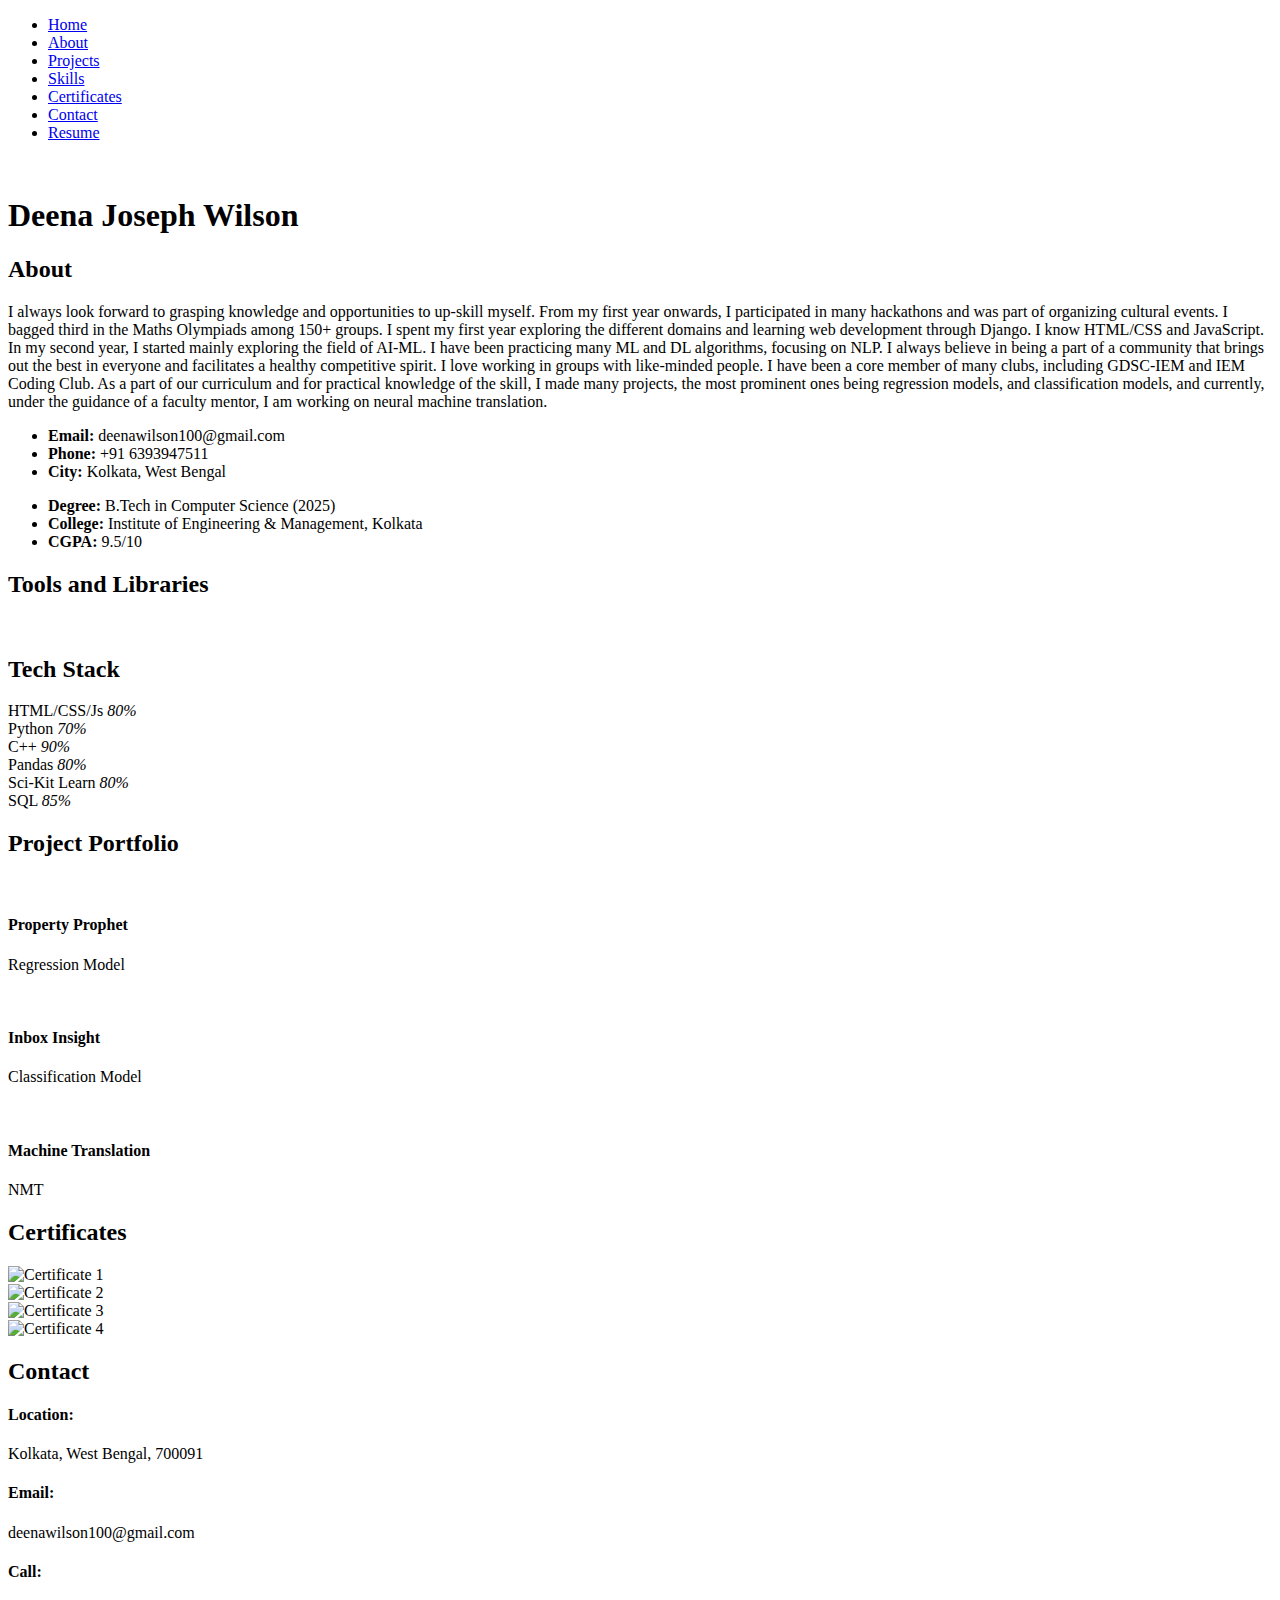
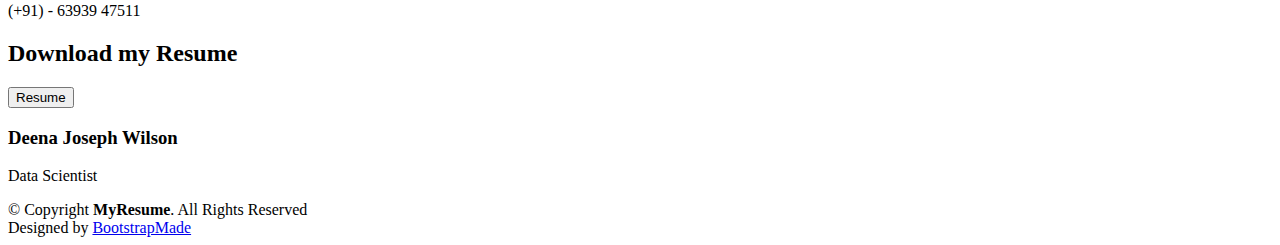
==== index.html @ 461b6b52 "html files added" ====
<!DOCTYPE html>
<html lang="en">

<head>
  <meta charset="utf-8">
  <meta content="width=device-width, initial-scale=1.0" name="viewport">

  <title>DeenaWilson_Portfolio</title>
  <meta content="" name="description">
  <meta content="" name="keywords">

  <!-- Favicons -->
  <link href="assets/img/portfolio/profile_img.png" rel="icon">

  <!-- Google Fonts -->
  <link href="https://fonts.googleapis.com/css?family=Open+Sans:300,300i,400,400i,600,600i,700,700i|Raleway:300,300i,400,400i,500,500i,600,600i,700,700i|Poppins:300,300i,400,400i,500,500i,600,600i,700,700i" rel="stylesheet">

  <!-- Vendor CSS Files -->
  <link href="assets/vendor/aos/aos.css" rel="stylesheet">
  <link href="assets/vendor/bootstrap/css/bootstrap.min.css" rel="stylesheet">
  <link href="assets/vendor/bootstrap-icons/bootstrap-icons.css" rel="stylesheet">
  <link href="assets/vendor/boxicons/css/boxicons.min.css" rel="stylesheet">
  <link href="assets/vendor/glightbox/css/glightbox.min.css" rel="stylesheet">
  <link href="assets/vendor/swiper/swiper-bundle.min.css" rel="stylesheet">

  <!-- Template Main CSS File -->
  <link href="assets/css/style.css" rel="stylesheet">

  <!-- =======================================================
  * Template Name: MyResume
  * Template URL: https://bootstrapmade.com/free-html-bootstrap-template-my-resume/
  * Updated: Mar 17 2024 with Bootstrap v5.3.3
  * Author: BootstrapMade.com
  * License: https://bootstrapmade.com/license/
  ======================================================== -->
</head>

<body>

  <!-- ======= Mobile nav toggle button ======= -->
  <!-- <button type="button" class="mobile-nav-toggle d-xl-none"><i class="bi bi-list mobile-nav-toggle"></i></button> -->
  <i class="bi bi-list mobile-nav-toggle d-lg-none"></i>
  <!-- ======= Header ======= -->
  <header id="header" class="d-flex flex-column justify-content-center">

    <nav id="navbar" class="navbar nav-menu">
      <ul>
        <li><a href="#hero" class="nav-link scrollto active"><i class="bx bx-home"></i> <span>Home</span></a></li>
        <li><a href="#about" class="nav-link scrollto"><i class="bx bx-user"></i> <span>About</span></a></li>
        <li><a href="#portfolio" class="nav-link scrollto"><i class="bx bx-folder"></i> <span>Projects</span></a></li>
        <li><a href="#facts" class="nav-link scrollto"><i class="bx bx-book-content"></i> <span>Skills</span></a></li>
        <li><a href="#certificates" class="nav-link scrollto"><i class="bx bx-award"></i> <span>Certificates</span></a></li>
        <li><a href="#contact" class="nav-link scrollto"><i class="bx bx-envelope"></i> <span>Contact</span></a></li>
        <li><a href="#resume" class="nav-link scrollto"><i class="bx bx-file-blank"></i> <span>Resume</span></a></li>
      </ul>
    </nav><!-- .nav-menu -->

  </header><!-- End Header -->

  <!-- ======= Hero Section ======= -->
  <section id="hero">
    <div  data-aos="zoom-in" data-aos-delay="100" class="hero-container" >
        <div class="profile">
          <img src="assets/img/portfolio/profile_img.png" alt="">
        </div>
            <!-- <h1 class="text">Deena Joseph Wilson</h1>
            <p class="text"><span class="typed" data-typed-items="Developer, AI/ML Engineer, NLP"></span></p>

            <div class="social-links">
             <a href="#" class="twitter"><i class="bx bxl-twitter"></i></a>
            <a href="#" class="facebook"><i class="bx bxl-facebook"></i></a>
            <a href="#" class="instagram"><i class="bx bxl-instagram"></i></a>
            <a href="#" class="email"><i class="bi bi-envelope"></i></a>
            <a href="#" class="linkedin"><i class="bx bxl-linkedin"></i></a>
            </div> -->
        <div class="text-container">
          <h1 class="text">Deena Joseph Wilson</h1>
            <p class="text"><span class="typed" data-typed-items="Developer, AI/ML Engineer, NLP"></span></p>

            <div class="social-links">
            <!-- <a href="#" class="twitter"><i class="bx bxl-twitter"></i></a>
            <a href="#" class="facebook"><i class="bx bxl-facebook"></i></a>
            <a href="#" class="instagram"><i class="bx bxl-instagram"></i></a> -->
            <a href="#" class="email"><i class="bi bi-envelope"></i></a>
            <a href="https://www.linkedin.com/in/deenawilson/" class="linkedin"><i class="bx bxl-linkedin"></i></a>
            </div>
          <!-- <img src="assets/img/portfolio/profile_img.png" alt="">
        </div> -->
      </div>
    </div>
    
  </section><!-- End Hero -->

  <main id="main">

    <!-- ======= About Section ======= -->
    <section id="about" class="about">
      <div class="container" data-aos="fade-up">

        <div class="section-title">
          <h2>About</h2>
          <p>
            I always look forward to grasping knowledge and opportunities to up-skill myself. From my first year onwards, I participated in many hackathons and was part of organizing cultural events. I bagged third in the Maths Olympiads among 150+ groups. 
            I spent my first year exploring the different domains and learning web development through Django. 
            I know HTML/CSS and JavaScript. In my second year, I started mainly exploring the field of AI-ML. 
            I have been practicing many ML and DL algorithms, focusing on NLP. I always believe in being a part of a community that brings out the best in everyone and facilitates a healthy competitive spirit.
             I love working in groups with like-minded people. I have been a core member of many clubs, including GDSC-IEM and IEM Coding Club. 
             As a part of our curriculum and for practical knowledge of the skill, I made many projects, the most prominent ones being regression models, and classification models, and currently, under the guidance of a faculty mentor, I am working on neural machine translation.
            </p>
        </div>

        <div class="row">
              <div class="col-lg-6">
                <ul>
                  <li><i class="bi bi-chevron-right"></i> <strong>Email:</strong> <span>deenawilson100@gmail.com</span></li>
                  <li><i class="bi bi-chevron-right"></i> <strong>Phone:</strong> <span>+91 6393947511</span></li>
                  <li><i class="bi bi-chevron-right"></i> <strong>City:</strong> <span>Kolkata, West Bengal</span></li>
                </ul>
              </div>
              <div class="col-lg-6">
                <ul>
                  <li><i class="bi bi-chevron-right"></i> <strong>Degree:</strong> <span>B.Tech in Computer Science (2025)</span></li>
                  <li><i class="bi bi-chevron-right"></i> <strong>College:</strong> <span>Institute of Engineering & Management, Kolkata</span></li>
                  <li><i class="bi bi-chevron-right"></i> <strong>CGPA:</strong> <span>9.5/10</span></li>
                </ul>
              </div>
            </div>
        </div>
      <!-- <svg id="wave" style="transform:rotate(0deg); transition: 0.3s" viewBox="0 0 1440 410" version="1.1" xmlns="http://www.w3.org/2000/svg"><defs><linearGradient id="sw-gradient-0" x1="0" x2="0" y1="1" y2="0"><stop stop-color="rgba(246.815, 228.276, 255, 1)" offset="0%"></stop><stop stop-color="rgba(174.106, 43.062, 241.659, 1)" offset="100%"></stop></linearGradient></defs><path style="transform:translate(0, 0px); opacity:1" fill="url(#sw-gradient-0)" d="M0,82L48,68.3C96,55,192,27,288,41C384,55,480,109,576,164C672,219,768,273,864,307.5C960,342,1056,355,1152,307.5C1248,260,1344,150,1440,123C1536,96,1632,150,1728,170.8C1824,191,1920,178,2016,184.5C2112,191,2208,219,2304,191.3C2400,164,2496,82,2592,82C2688,82,2784,164,2880,164C2976,164,3072,82,3168,102.5C3264,123,3360,246,3456,246C3552,246,3648,123,3744,82C3840,41,3936,82,4032,102.5C4128,123,4224,123,4320,143.5C4416,164,4512,205,4608,218.7C4704,232,4800,219,4896,232.3C4992,246,5088,287,5184,300.7C5280,314,5376,301,5472,252.8C5568,205,5664,123,5760,136.7C5856,150,5952,260,6048,287C6144,314,6240,260,6336,252.8C6432,246,6528,287,6624,293.8C6720,301,6816,273,6864,259.7L6912,246L6912,410L6864,410C6816,410,6720,410,6624,410C6528,410,6432,410,6336,410C6240,410,6144,410,6048,410C5952,410,5856,410,5760,410C5664,410,5568,410,5472,410C5376,410,5280,410,5184,410C5088,410,4992,410,4896,410C4800,410,4704,410,4608,410C4512,410,4416,410,4320,410C4224,410,4128,410,4032,410C3936,410,3840,410,3744,410C3648,410,3552,410,3456,410C3360,410,3264,410,3168,410C3072,410,2976,410,2880,410C2784,410,2688,410,2592,410C2496,410,2400,410,2304,410C2208,410,2112,410,2016,410C1920,410,1824,410,1728,410C1632,410,1536,410,1440,410C1344,410,1248,410,1152,410C1056,410,960,410,864,410C768,410,672,410,576,410C480,410,384,410,288,410C192,410,96,410,48,410L0,410Z"></path></svg>    </section>End About Section -->


    <!-- ======= Facts Section ======= -->
    <section id="facts" class="facts">
      <div class="container" data-aos="fade-up">

        <div class="section-title">
          <h2>Tools and Libraries</h2>
          <img src="assets/img/portfolio/tools.png" class="img-fluid" alt="">

        </div>

        </div>

      </div>
    </section><!-- End Facts Section -->

    <!-- ======= Skills Section ======= -->
    <section id="skills" class="skills section-bg">
      <div class="container" data-aos="fade-up">

        <div class="section-title">
          <h2>  Tech Stack </h2>
          <!-- <p>Magnam dolores commodi suscipit. Necessitatibus eius consequatur ex aliquid fuga eum quidem. Sit sint consectetur velit. Quisquam quos quisquam cupiditate. Et nemo qui impedit suscipit alias ea. Quia fugiat sit in iste officiis commodi quidem hic quas.</p> -->
        </div>

        <div class="row skills-content">

          <div class="col-lg-6">

            <div class="progress">
              <span class="skill">HTML/CSS/Js <i class="val">80%</i></span>
              <div class="progress-bar-wrap">
                <div class="progress-bar" role="progressbar" aria-valuenow="80" aria-valuemin="0" aria-valuemax="100"></div>
              </div>
            </div>

            <div class="progress">
              <span class="skill">Python <i class="val">70%</i></span>
              <div class="progress-bar-wrap">
                <div class="progress-bar" role="progressbar" aria-valuenow="70" aria-valuemin="0" aria-valuemax="100"></div>
              </div>
            </div>

            <div class="progress">
              <span class="skill">C++ <i class="val">90%</i></span>
              <div class="progress-bar-wrap">
                <div class="progress-bar" role="progressbar" aria-valuenow="90" aria-valuemin="0" aria-valuemax="100"></div>
              </div>
            </div>

          </div>

          <div class="col-lg-6">

            <div class="progress">
              <span class="skill">Pandas <i class="val">80%</i></span>
              <div class="progress-bar-wrap">
                <div class="progress-bar" role="progressbar" aria-valuenow="80" aria-valuemin="0" aria-valuemax="100"></div>
              </div>
            </div>

            <div class="progress">
              <span class="skill">Sci-Kit Learn <i class="val">80%</i></span>
              <div class="progress-bar-wrap">
                <div class="progress-bar" role="progressbar" aria-valuenow="80" aria-valuemin="0" aria-valuemax="100"></div>
              </div>
            </div>

            <div class="progress">
              <span class="skill">SQL <i class="val">85%</i></span>
              <div class="progress-bar-wrap">
                <div class="progress-bar" role="progressbar" aria-valuenow="85" aria-valuemin="0" aria-valuemax="100"></div>
              </div>
            </div>

          </div>

        </div>

      </div>
    </section><!-- End Skills Section -->

    <!-- ======= Resume Section ======= 
    <section id="resume" class="resume">
      <div class="container" data-aos="fade-up">

        <div class="section-title">
          <h2>Resume</h2>
          <p>Magnam dolores commodi suscipit. Necessitatibus eius consequatur ex aliquid fuga eum quidem. Sit sint consectetur velit. Quisquam quos quisquam cupiditate. Et nemo qui impedit suscipit alias ea. Quia fugiat sit in iste officiis commodi quidem hic quas.</p>
        </div>

        <div class="row">
          <div class="col-lg-6">
            <h3 class="resume-title">Sumary</h3>
            <div class="resume-item pb-0">
              <h4>Brandon Johnson</h4>
              <p><em>Innovative and deadline-driven Graphic Designer with 3+ years of experience designing and developing user-centered digital/print marketing material from initial concept to final, polished deliverable.</em></p>
              <ul>
                <li>Portland par 127,Orlando, FL</li>
                <li>(123) 456-7891</li>
                <li>alice.barkley@example.com</li>
              </ul>
            </div>

            <h3 class="resume-title">Education</h3>
            <div class="resume-item">
              <h4>Master of Fine Arts &amp; Graphic Design</h4>
              <h5>2015 - 2016</h5>
              <p><em>Rochester Institute of Technology, Rochester, NY</em></p>
              <p>Qui deserunt veniam. Et sed aliquam labore tempore sed quisquam iusto autem sit. Ea vero voluptatum qui ut dignissimos deleniti nerada porti sand markend</p>
            </div>
            <div class="resume-item">
              <h4>Bachelor of Fine Arts &amp; Graphic Design</h4>
              <h5>2010 - 2014</h5>
              <p><em>Rochester Institute of Technology, Rochester, NY</em></p>
              <p>Quia nobis sequi est occaecati aut. Repudiandae et iusto quae reiciendis et quis Eius vel ratione eius unde vitae rerum voluptates asperiores voluptatem Earum molestiae consequatur neque etlon sader mart dila</p>
            </div>
          </div>
          <div class="col-lg-6">
            <h3 class="resume-title">Professional Experience</h3>
            <div class="resume-item">
              <h4>Senior graphic design specialist</h4>
              <h5>2019 - Present</h5>
              <p><em>Experion, New York, NY </em></p>
              <ul>
                <li>Lead in the design, development, and implementation of the graphic, layout, and production communication materials</li>
                <li>Delegate tasks to the 7 members of the design team and provide counsel on all aspects of the project. </li>
                <li>Supervise the assessment of all graphic materials in order to ensure quality and accuracy of the design</li>
                <li>Oversee the efficient use of production project budgets ranging from $2,000 - $25,000</li>
              </ul>
            </div>
            <div class="resume-item">
              <h4>Graphic design specialist</h4>
              <h5>2017 - 2018</h5>
              <p><em>Stepping Stone Advertising, New York, NY</em></p>
              <ul>
                <li>Developed numerous marketing programs (logos, brochures,infographics, presentations, and advertisements).</li>
                <li>Managed up to 5 projects or tasks at a given time while under pressure</li>
                <li>Recommended and consulted with clients on the most appropriate graphic design</li>
                <li>Created 4+ design presentations and proposals a month for clients and account managers</li>
              </ul>
            </div>
          </div>
        </div>

      </div>
    </section>End Resume Section -->

    <!-- ======= Portfolio Section ======= -->
    <section id="portfolio" class="portfolio section-bg">
      <div class="container" data-aos="fade-up">

        <div class="section-title">
          <h2> Project Portfolio</h2>
          <!-- <p>Magnam dolores commodi suscipit. Necessitatibus eius consequatur ex aliquid fuga eum quidem. Sit sint consectetur velit. Quisquam quos quisquam cupiditate. Et nemo qui impedit suscipit alias ea. Quia fugiat sit in iste officiis commodi quidem hic quas.</p> -->
        </div>

        <!-- <div class="row">
          <div class="col-lg-12 d-flex justify-content-center" data-aos="fade-up" data-aos-delay="100">
            <ul id="portfolio-flters">
              <li data-filter="*" class="filter-active">All</li>
              <li data-filter=".filter-app">App</li>
              <li data-filter=".filter-card">Card</li>
              <li data-filter=".filter-web">Web</li>
            </ul>
          </div>
        </div> -->

        <div class="row portfolio-container" data-aos="fade-up" data-aos-delay="200">

          <div class="col-lg-4 col-md-6 portfolio-item filter-app">
            <div class="portfolio-wrap">
              <img src="assets/img/portfolio/property.png" class="img-fluid" alt="">
              <div class="portfolio-info">
                <h4>Property Prophet</h4>
                <p>Regression Model</p>
                <div class="portfolio-links">
                  <a href="portfolio-details.html" class="portfolio-details-lightbox" data-glightbox="type: external" title="Portfolio Details"><i class="bx bx-link"></i></a>
                </div>
              </div>
            </div>
          </div>
        
          <div class="col-lg-4 col-md-6 portfolio-item filter-web">
            <div class="portfolio-wrap">
              <img src="assets/img/portfolio/spam1.png" class="img-fluid" alt="">
              <div class="portfolio-info">
                <h4>Inbox Insight</h4>
                <p>Classification Model</p>
                <div class="portfolio-links">
                  <a href="portfolio-details.html" class="portfolio-details-lightbox" data-glightbox="type: external" title="Portfolio Details"><i class="bx bx-link"></i></a>
                </div>
              </div>
            </div>
          </div>
        
          <div class="col-lg-4 col-md-6 portfolio-item filter-app">
            <div class="portfolio-wrap">
              <img src="assets/img/portfolio/mt1.png" class="img-fluid" alt="">
              <div class="portfolio-info">
                <h4>Machine Translation</h4>
                <p>NMT</p>
                <div class="portfolio-links">
                  <a href="portfolio-details.html" class="portfolio-details-lightbox" data-glightbox="type: external" title="Portfolio Details"><i class="bx bx-link"></i></a>
                </div>
              </div>
            </div>
          </div>
        
        </div>
      </div>
    </section><!-- End Portfolio Section -->

    <!-- ======= Certificate Section ======= -->
    <section id="certificates" class="certificates">
      <div class="container" data-aos="fade-up">
    
        <div class="section-title">
          <h2>Certificates</h2>
        </div>
    
        <div class="row">
          <div class="col-lg-6 col-md-6 mb-4" data-aos="zoom-in" data-aos-delay="100">
            <img src="assets/img/certificates/IBM_DS.png" class="img-fluid" alt="Certificate 1">
          </div>
          <div class="col-lg-6 col-md-6 mb-4" data-aos="zoom-in" data-aos-delay="200">
            <img src="assets/img/certificates/LL_DS.png" class="img-fluid" alt="Certificate 2">
          </div>
          <div class="col-lg-6 col-md-6 mb-4" data-aos="zoom-in" data-aos-delay="300">
            <img src="assets/img/certificates/python_for_ds.png" class="img-fluid" alt="Certificate 3">
          </div>
          <div class="col-lg-6 col-md-6 mb-4" data-aos="zoom-in" data-aos-delay="400">
            <img src="assets/img/certificates/LL_PM.png" class="img-fluid" alt="Certificate 4">
          </div>
        </div>
        
      </div>
    </section>

    <!-- ======= Testimonials Section ======= 
    <section id="testimonials" class="testimonials section-bg">
      <div class="container" data-aos="fade-up">

        <div class="section-title">
          <h2>Testimonials</h2>
        </div>

        <div class="testimonials-slider swiper" data-aos="fade-up" data-aos-delay="100">
          <div class="swiper-wrapper">

            <div class="swiper-slide">
              <div class="testimonial-item">
                <img src="assets/img/testimonials/testimonials-1.jpg" class="testimonial-img" alt="">
                <h3>Saul Goodman</h3>
                <h4>Ceo &amp; Founder</h4>
                <p>
                  <i class="bx bxs-quote-alt-left quote-icon-left"></i>
                  Proin iaculis purus consequat sem cure digni ssim donec porttitora entum suscipit rhoncus. Accusantium quam, ultricies eget id, aliquam eget nibh et. Maecen aliquam, risus at semper.
                  <i class="bx bxs-quote-alt-right quote-icon-right"></i>
                </p>
              </div>
            </div> End testimonial item -->

            <!-- <div class="swiper-slide">
              <div class="testimonial-item">
                <img src="assets/img/testimonials/testimonials-2.jpg" class="testimonial-img" alt="">
                <h3>Sara Wilsson</h3>
                <h4>Designer</h4>
                <p>
                  <i class="bx bxs-quote-alt-left quote-icon-left"></i>
                  Export tempor illum tamen malis malis eram quae irure esse labore quem cillum quid cillum eram malis quorum velit fore eram velit sunt aliqua noster fugiat irure amet legam anim culpa.
                  <i class="bx bxs-quote-alt-right quote-icon-right"></i>
                </p>
              </div>
            </div>End testimonial item -->

            <!-- <div class="swiper-slide">
              <div class="testimonial-item">
                <img src="assets/img/testimonials/testimonials-3.jpg" class="testimonial-img" alt="">
                <h3>Jena Karlis</h3>
                <h4>Store Owner</h4>
                <p>
                  <i class="bx bxs-quote-alt-left quote-icon-left"></i>
                  Enim nisi quem export duis labore cillum quae magna enim sint quorum nulla quem veniam duis minim tempor labore quem eram duis noster aute amet eram fore quis sint minim.
                  <i class="bx bxs-quote-alt-right quote-icon-right"></i>
                </p>
              </div>
            </div>End testimonial item -->

            <!-- <div class="swiper-slide">
              <div class="testimonial-item">
                <img src="assets/img/testimonials/testimonials-4.jpg" class="testimonial-img" alt="">
                <h3>Matt Brandon</h3>
                <h4>Freelancer</h4>
                <p>
                  <i class="bx bxs-quote-alt-left quote-icon-left"></i>
                  Fugiat enim eram quae cillum dolore dolor amet nulla culpa multos export minim fugiat minim velit minim dolor enim duis veniam ipsum anim magna sunt elit fore quem dolore labore illum veniam.
                  <i class="bx bxs-quote-alt-right quote-icon-right"></i>
                </p>
              </div>
            </div>End testimonial item -->

            <!-- <div class="swiper-slide">
              <div class="testimonial-item">
                <img src="assets/img/testimonials/testimonials-5.jpg" class="testimonial-img" alt="">
                <h3>John Larson</h3>
                <h4>Entrepreneur</h4>
                <p>
                  <i class="bx bxs-quote-alt-left quote-icon-left"></i>
                  Quis quorum aliqua sint quem legam fore sunt eram irure aliqua veniam tempor noster veniam enim culpa labore duis sunt culpa nulla illum cillum fugiat legam esse veniam culpa fore nisi cillum quid.
                  <i class="bx bxs-quote-alt-right quote-icon-right"></i>
                </p>
              </div>
            </div>End testimonial item -->

          <!-- </div>
          <div class="swiper-pagination"></div>
        </div>

      </div>
    </section> End Testimonials Section -->

    <!-- ======= Contact Section ======= -->
    <section id="contact" class="contact">
      <div class="container" data-aos="fade-up">
    
        <div class="section-title">
          <h2>Contact</h2>
        </div>
    
        <div class="row info">
          <div class="col-lg-3 col-md-6 mt-5 mt-md-0" data-aos="zoom-in" data-aos-delay="100">
            <div class="address">
              <i class="bi bi-geo-alt" style="text-align: center;"></i>
              <h4>Location:</h4>
              <p>Kolkata, West Bengal, 700091</p>
            </div>
          </div>
    
          <div class="col-lg-3 col-md-6 mt-5 mt-md-0" data-aos="zoom-in" data-aos-delay="200">
            <div class="email">
              <i class="bi bi-envelope"></i>
              <h4>Email:</h4>
              <p>deenawilson100@gmail.com</p>
            </div>
          </div>
    
          <div class="col-lg-3 col-md-6 mt-5 mt-md-0" data-aos="zoom-in" data-aos-delay="300">
            <div class="phone">
              <i class="bi bi-phone"></i>
              <h4>Call:</h4>
              <p>(+91) - 63939 47511</p>
            </div>
          </div>
        </div>
    
      </div>
          <!-- <div class="col-lg-8 mt-5 mt-lg-0">

            <form action="forms/contact.php" method="post" role="form" class="php-email-form">
              <div class="row">
                <div class="col-md-6 form-group">
                  <input type="text" name="name" class="form-control" id="name" placeholder="Your Name" required>
                </div>
                <div class="col-md-6 form-group mt-3 mt-md-0">
                  <input type="email" class="form-control" name="email" id="email" placeholder="Your Email" required>
                </div>
              </div>
              <div class="form-group mt-3">
                <input type="text" class="form-control" name="subject" id="subject" placeholder="Subject" required>
              </div>
              <div class="form-group mt-3">
                <textarea class="form-control" name="message" rows="5" placeholder="Message" required></textarea>
              </div>
              <div class="my-3">
                <div class="loading">Loading</div>
                <div class="error-message"></div>
                <div class="sent-message">Your message has been sent. Thank you!</div>
              </div>
              <div class="text-center"><button type="submit">Send Message</button></div>
            </form>

          </div> -->
      
    </section><!-- End Contact Section -->
    <section id="resume">
      <!-- <div>
        <h2>Download my Resume</h2>
        <a href="assets/Deena_Joseph_Wilson_Resume.pdf" class="btn-download" download="Deena_Joseph_Wilson_Resume.pdf">Resume</a>
      </div> -->
      <div>
        <h2>Download my Resume</h2>
        <button class="btn-download" onclick="toggleResume()" >Resume</button>
        <div id="pdfViewer" style="display:none; margin-top: 20px;">
          <embed src="assets/Deena_Joseph_Wilson_Resume.pdf" type="application/pdf" width="100%" height="600px" />
        </div>
      </div>

    </section>
  </main><!-- End #main -->

  <!-- ======= Footer ======= -->
  <footer id="footer">
    <div class="container">
      <h3>Deena Joseph Wilson</h3>
      <p>Data Scientist</p>
      <div class="social-links">
        <a href="#" class="twitter"><i class="bx bxl-twitter"></i></a>
        <!-- <a href="#" class="facebook"><i class="bx bxl-facebook"></i></a> -->
        <!-- <a href="#" class="instagram"><i class="bx bxl-instagram"></i></a>
        <a href="#" class="google-plus"><i class="bx bxl-skype"></i></a> -->
        <a href="https://www.linkedin.com/in/deenawilson/" class="linkedin"><i class="bx bxl-linkedin"></i></a>
      </div>
      <div class="copyright">
        &copy; Copyright <strong><span>MyResume</span></strong>. All Rights Reserved
      </div>
      <div class="credits">
        <!-- All the links in the footer should remain intact. -->
        <!-- You can delete the links only if you purchased the pro version. -->
        <!-- Licensing information: [license-url] -->
        <!-- Purchase the pro version with working PHP/AJAX contact form: https://bootstrapmade.com/free-html-bootstrap-template-my-resume/ -->
        Designed by <a href="https://bootstrapmade.com/">BootstrapMade</a>
      </div>
    </div>
  </footer><!-- End Footer -->

  <div id="preloader"></div>
  <a href="#" class="back-to-top d-flex align-items-center justify-content-center"><i class="bi bi-arrow-up-short"></i></a>

  <!-- Vendor JS Files -->
  <script src="assets/vendor/purecounter/purecounter_vanilla.js"></script>
  <script src="assets/vendor/aos/aos.js"></script>
  <script src="assets/vendor/bootstrap/js/bootstrap.bundle.min.js"></script>
  <script src="assets/vendor/glightbox/js/glightbox.min.js"></script>
  <script src="assets/vendor/isotope-layout/isotope.pkgd.min.js"></script>
  <script src="assets/vendor/swiper/swiper-bundle.min.js"></script>
  <script src="assets/vendor/typed.js/typed.umd.js"></script>
  <script src="assets/vendor/waypoints/noframework.waypoints.js"></script>
  <script src="assets/vendor/php-email-form/validate.js"></script>

  <!-- Template Main JS File -->
  <script src="assets/js/main.js"></script>

</body>

</html>
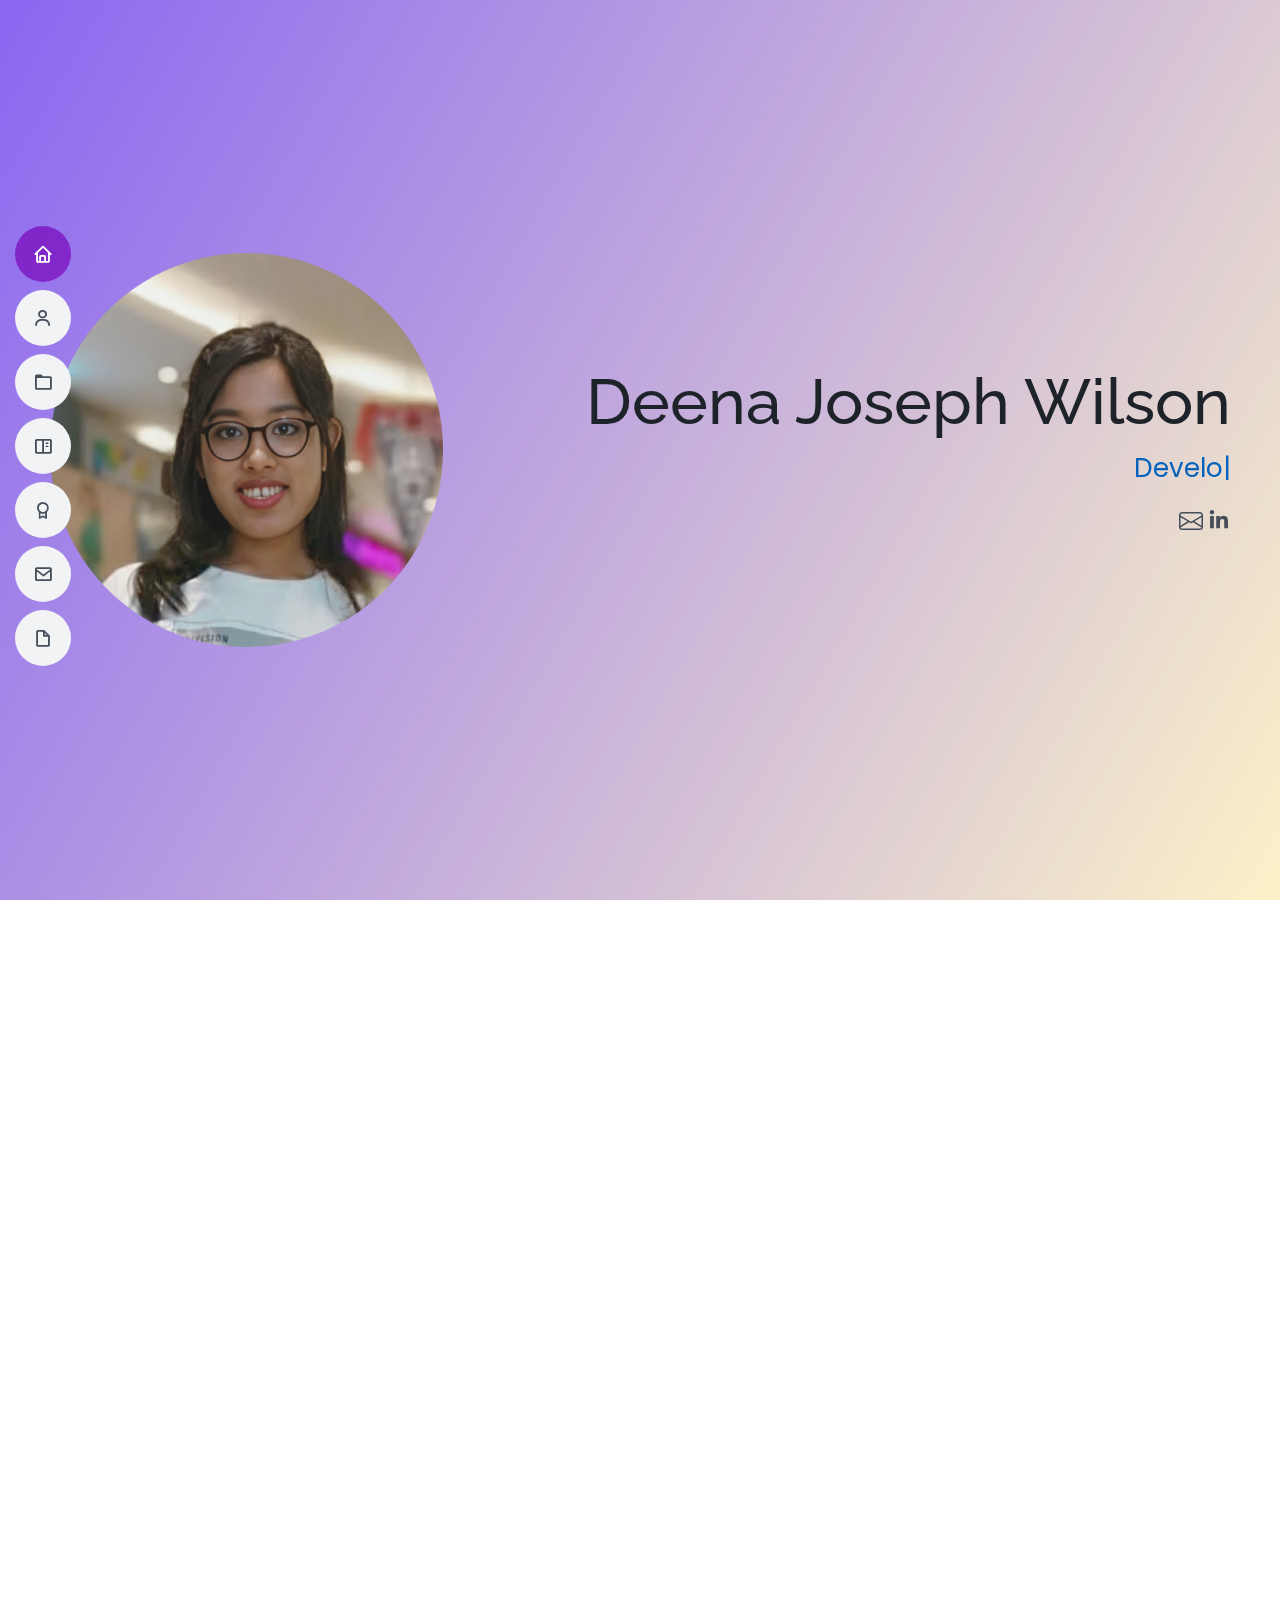
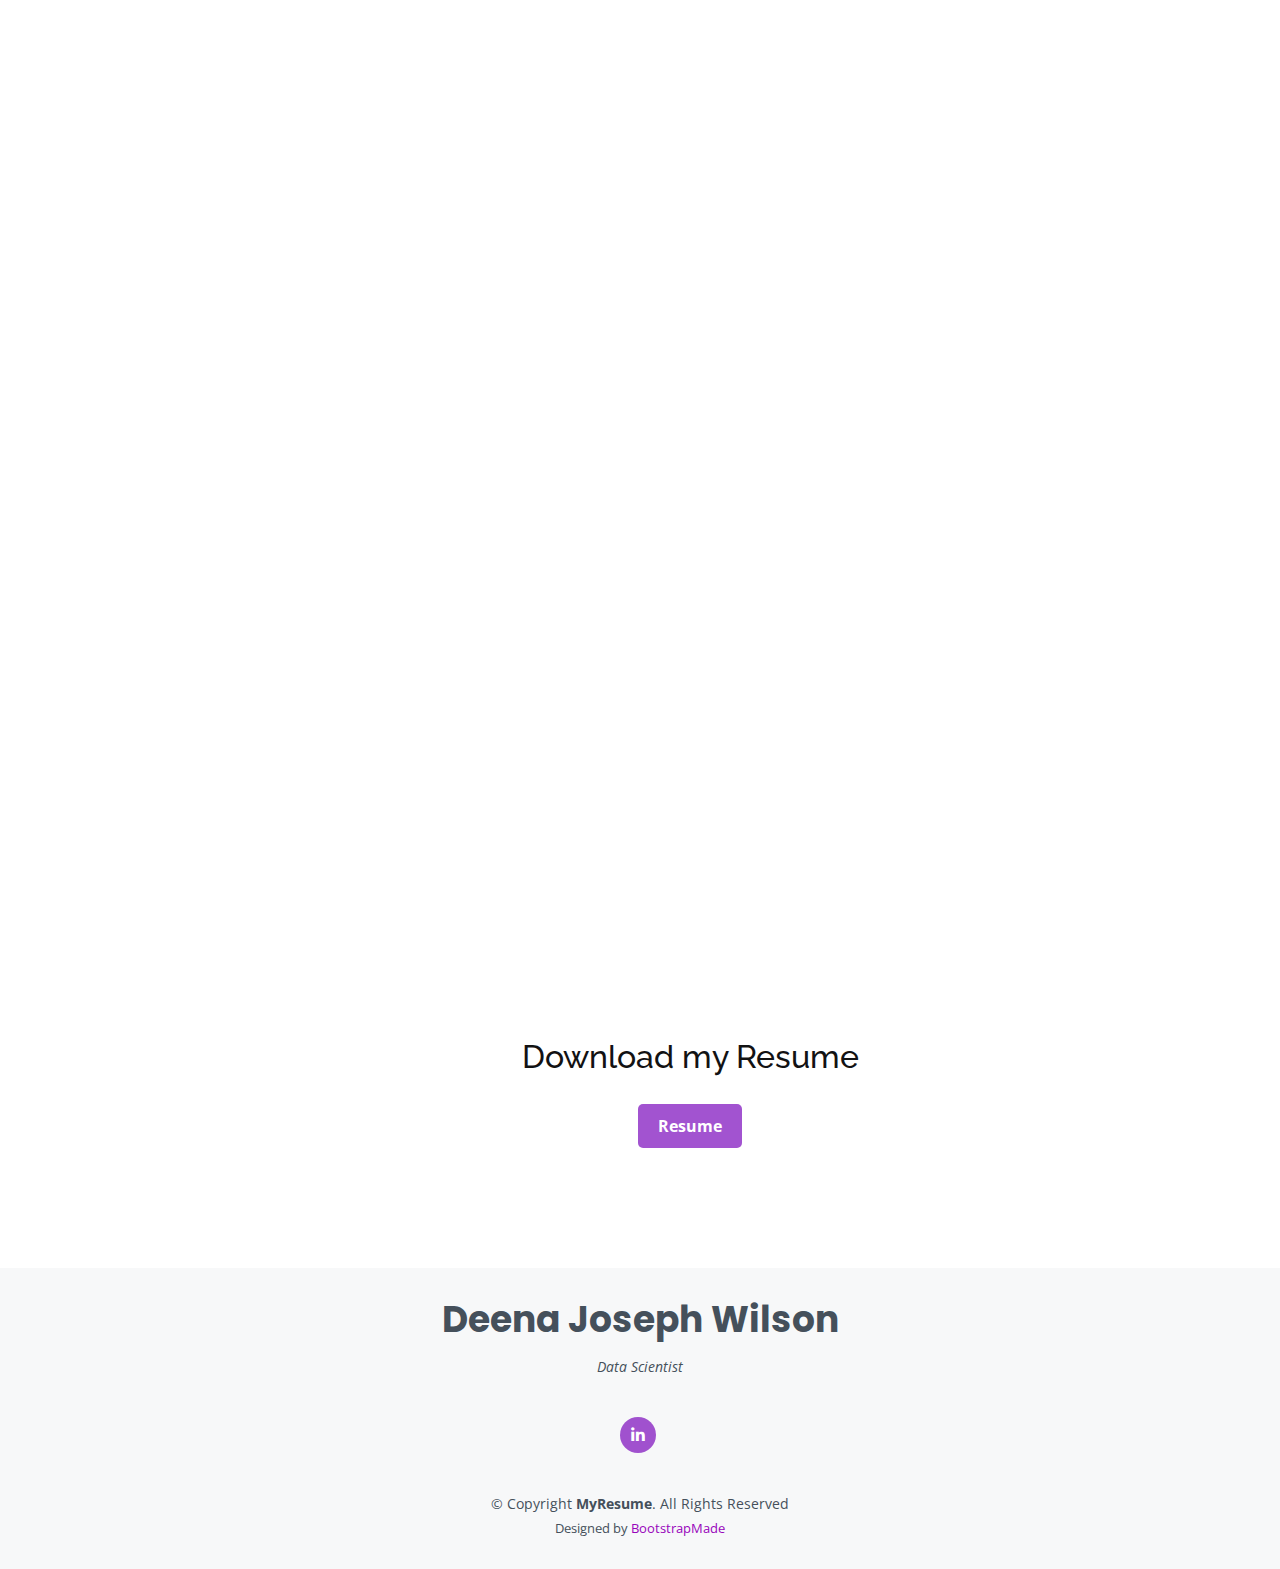
==== commit 7aad5b71: "improved pdf preview" ====
--- a/index.html
+++ b/index.html
@@ -367,89 +367,6 @@
       </div>
     </section>
 
-    <!-- ======= Testimonials Section ======= 
-    <section id="testimonials" class="testimonials section-bg">
-      <div class="container" data-aos="fade-up">
-
-        <div class="section-title">
-          <h2>Testimonials</h2>
-        </div>
-
-        <div class="testimonials-slider swiper" data-aos="fade-up" data-aos-delay="100">
-          <div class="swiper-wrapper">
-
-            <div class="swiper-slide">
-              <div class="testimonial-item">
-                <img src="assets/img/testimonials/testimonials-1.jpg" class="testimonial-img" alt="">
-                <h3>Saul Goodman</h3>
-                <h4>Ceo &amp; Founder</h4>
-                <p>
-                  <i class="bx bxs-quote-alt-left quote-icon-left"></i>
-                  Proin iaculis purus consequat sem cure digni ssim donec porttitora entum suscipit rhoncus. Accusantium quam, ultricies eget id, aliquam eget nibh et. Maecen aliquam, risus at semper.
-                  <i class="bx bxs-quote-alt-right quote-icon-right"></i>
-                </p>
-              </div>
-            </div> End testimonial item -->
-
-            <!-- <div class="swiper-slide">
-              <div class="testimonial-item">
-                <img src="assets/img/testimonials/testimonials-2.jpg" class="testimonial-img" alt="">
-                <h3>Sara Wilsson</h3>
-                <h4>Designer</h4>
-                <p>
-                  <i class="bx bxs-quote-alt-left quote-icon-left"></i>
-                  Export tempor illum tamen malis malis eram quae irure esse labore quem cillum quid cillum eram malis quorum velit fore eram velit sunt aliqua noster fugiat irure amet legam anim culpa.
-                  <i class="bx bxs-quote-alt-right quote-icon-right"></i>
-                </p>
-              </div>
-            </div>End testimonial item -->
-
-            <!-- <div class="swiper-slide">
-              <div class="testimonial-item">
-                <img src="assets/img/testimonials/testimonials-3.jpg" class="testimonial-img" alt="">
-                <h3>Jena Karlis</h3>
-                <h4>Store Owner</h4>
-                <p>
-                  <i class="bx bxs-quote-alt-left quote-icon-left"></i>
-                  Enim nisi quem export duis labore cillum quae magna enim sint quorum nulla quem veniam duis minim tempor labore quem eram duis noster aute amet eram fore quis sint minim.
-                  <i class="bx bxs-quote-alt-right quote-icon-right"></i>
-                </p>
-              </div>
-            </div>End testimonial item -->
-
-            <!-- <div class="swiper-slide">
-              <div class="testimonial-item">
-                <img src="assets/img/testimonials/testimonials-4.jpg" class="testimonial-img" alt="">
-                <h3>Matt Brandon</h3>
-                <h4>Freelancer</h4>
-                <p>
-                  <i class="bx bxs-quote-alt-left quote-icon-left"></i>
-                  Fugiat enim eram quae cillum dolore dolor amet nulla culpa multos export minim fugiat minim velit minim dolor enim duis veniam ipsum anim magna sunt elit fore quem dolore labore illum veniam.
-                  <i class="bx bxs-quote-alt-right quote-icon-right"></i>
-                </p>
-              </div>
-            </div>End testimonial item -->
-
-            <!-- <div class="swiper-slide">
-              <div class="testimonial-item">
-                <img src="assets/img/testimonials/testimonials-5.jpg" class="testimonial-img" alt="">
-                <h3>John Larson</h3>
-                <h4>Entrepreneur</h4>
-                <p>
-                  <i class="bx bxs-quote-alt-left quote-icon-left"></i>
-                  Quis quorum aliqua sint quem legam fore sunt eram irure aliqua veniam tempor noster veniam enim culpa labore duis sunt culpa nulla illum cillum fugiat legam esse veniam culpa fore nisi cillum quid.
-                  <i class="bx bxs-quote-alt-right quote-icon-right"></i>
-                </p>
-              </div>
-            </div>End testimonial item -->
-
-          <!-- </div>
-          <div class="swiper-pagination"></div>
-        </div>
-
-      </div>
-    </section> End Testimonials Section -->
-
     <!-- ======= Contact Section ======= -->
     <section id="contact" class="contact">
       <div class="container" data-aos="fade-up">
@@ -484,35 +401,10 @@
           </div>
         </div>
     
-      </div>
-          <!-- <div class="col-lg-8 mt-5 mt-lg-0">
-
-            <form action="forms/contact.php" method="post" role="form" class="php-email-form">
-              <div class="row">
-                <div class="col-md-6 form-group">
-                  <input type="text" name="name" class="form-control" id="name" placeholder="Your Name" required>
-                </div>
-                <div class="col-md-6 form-group mt-3 mt-md-0">
-                  <input type="email" class="form-control" name="email" id="email" placeholder="Your Email" required>
-                </div>
-              </div>
-              <div class="form-group mt-3">
-                <input type="text" class="form-control" name="subject" id="subject" placeholder="Subject" required>
-              </div>
-              <div class="form-group mt-3">
-                <textarea class="form-control" name="message" rows="5" placeholder="Message" required></textarea>
-              </div>
-              <div class="my-3">
-                <div class="loading">Loading</div>
-                <div class="error-message"></div>
-                <div class="sent-message">Your message has been sent. Thank you!</div>
-              </div>
-              <div class="text-center"><button type="submit">Send Message</button></div>
-            </form>
-
-          </div> -->
+      </div>     
+    </section><!-- End Contact Section -->
+
       
-    </section><!-- End Contact Section -->
     <section id="resume">
       <!-- <div>
         <h2>Download my Resume</h2>
@@ -521,7 +413,7 @@
       <div>
         <h2>Download my Resume</h2>
         <button class="btn-download" onclick="toggleResume()" >Resume</button>
-        <div id="pdfViewer" style="display:none; margin-top: 20px;">
+        <div id="pdfViewer" class = "pdf-viewer">
           <embed src="assets/Deena_Joseph_Wilson_Resume.pdf" type="application/pdf" width="100%" height="600px" />
         </div>
       </div>
@@ -535,20 +427,13 @@
       <h3>Deena Joseph Wilson</h3>
       <p>Data Scientist</p>
       <div class="social-links">
-        <a href="#" class="twitter"><i class="bx bxl-twitter"></i></a>
-        <!-- <a href="#" class="facebook"><i class="bx bxl-facebook"></i></a> -->
-        <!-- <a href="#" class="instagram"><i class="bx bxl-instagram"></i></a>
-        <a href="#" class="google-plus"><i class="bx bxl-skype"></i></a> -->
+<!--         <a href="#" class="twitter"><i class="bx bxl-twitter"></i></a> -->
         <a href="https://www.linkedin.com/in/deenawilson/" class="linkedin"><i class="bx bxl-linkedin"></i></a>
       </div>
       <div class="copyright">
         &copy; Copyright <strong><span>MyResume</span></strong>. All Rights Reserved
       </div>
       <div class="credits">
-        <!-- All the links in the footer should remain intact. -->
-        <!-- You can delete the links only if you purchased the pro version. -->
-        <!-- Licensing information: [license-url] -->
-        <!-- Purchase the pro version with working PHP/AJAX contact form: https://bootstrapmade.com/free-html-bootstrap-template-my-resume/ -->
         Designed by <a href="https://bootstrapmade.com/">BootstrapMade</a>
       </div>
     </div>
@@ -573,4 +458,4 @@
 
 </body>
 
-</html>+</html>
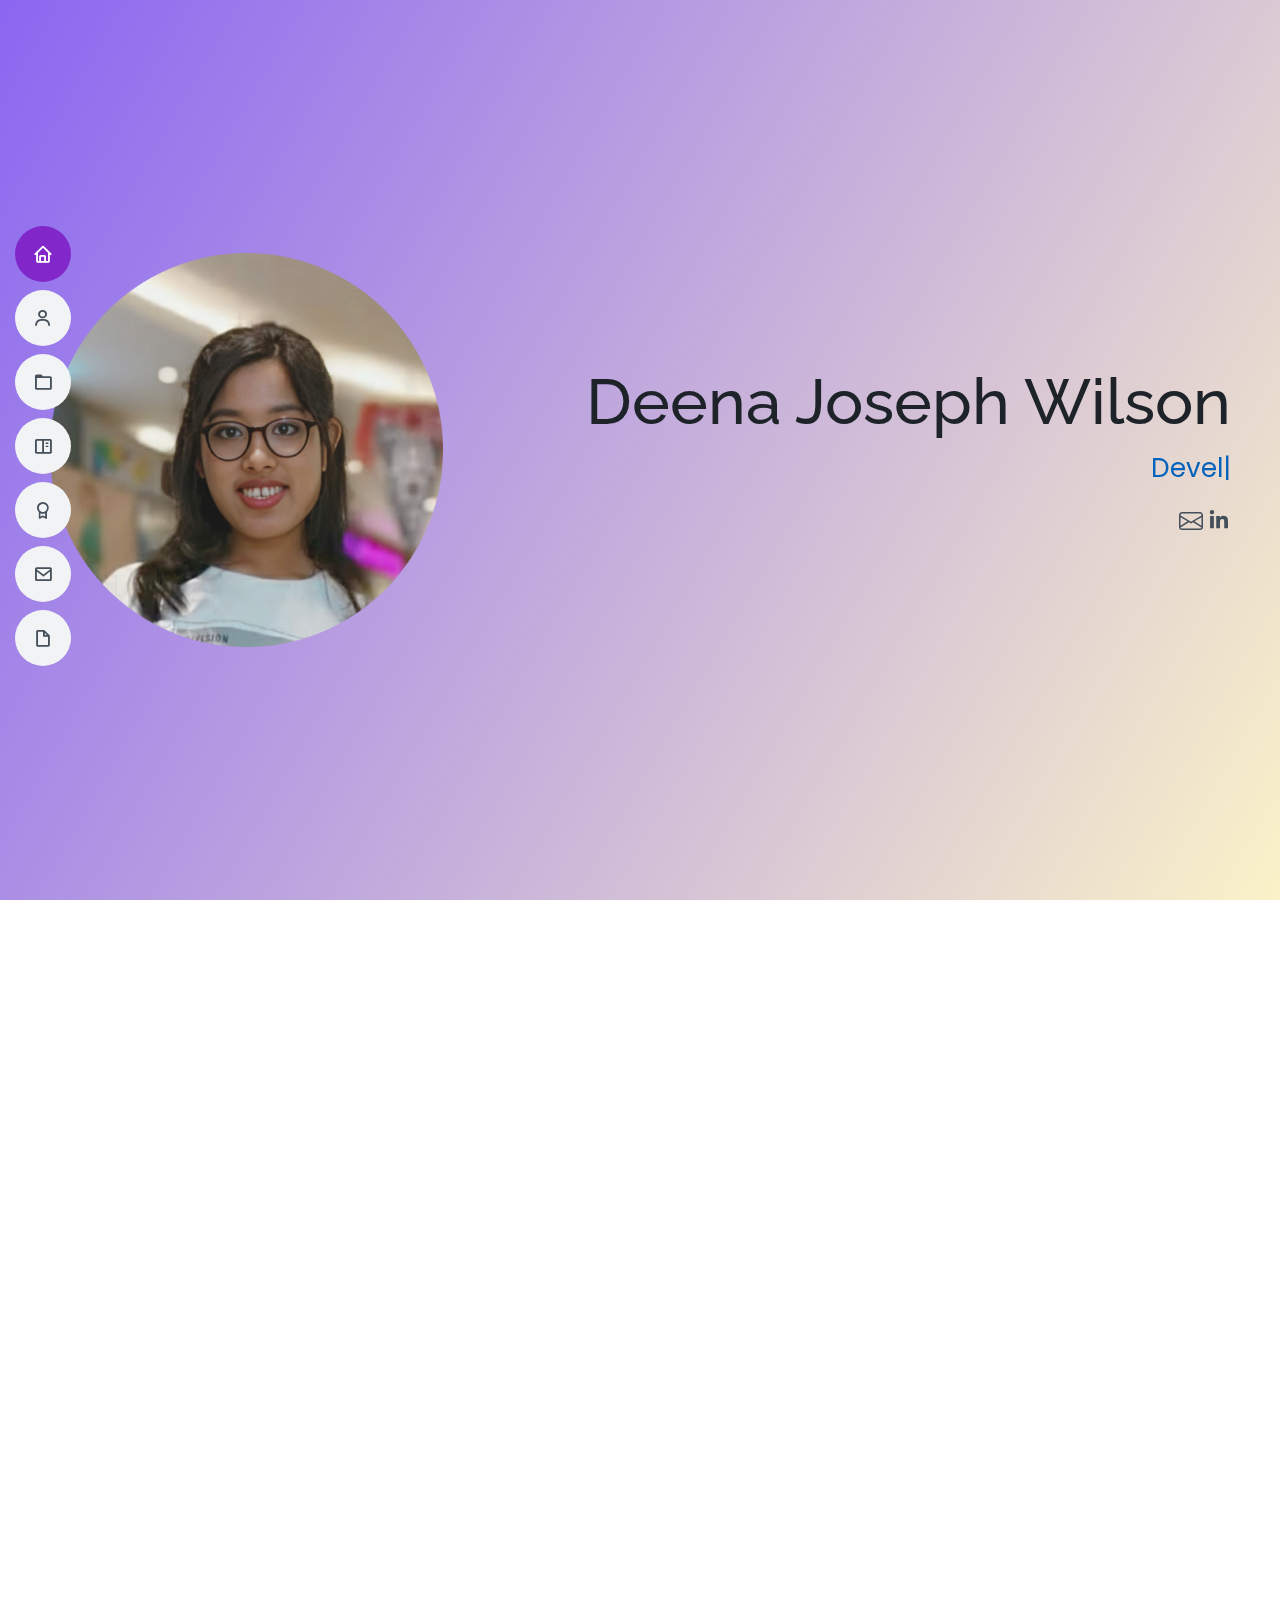
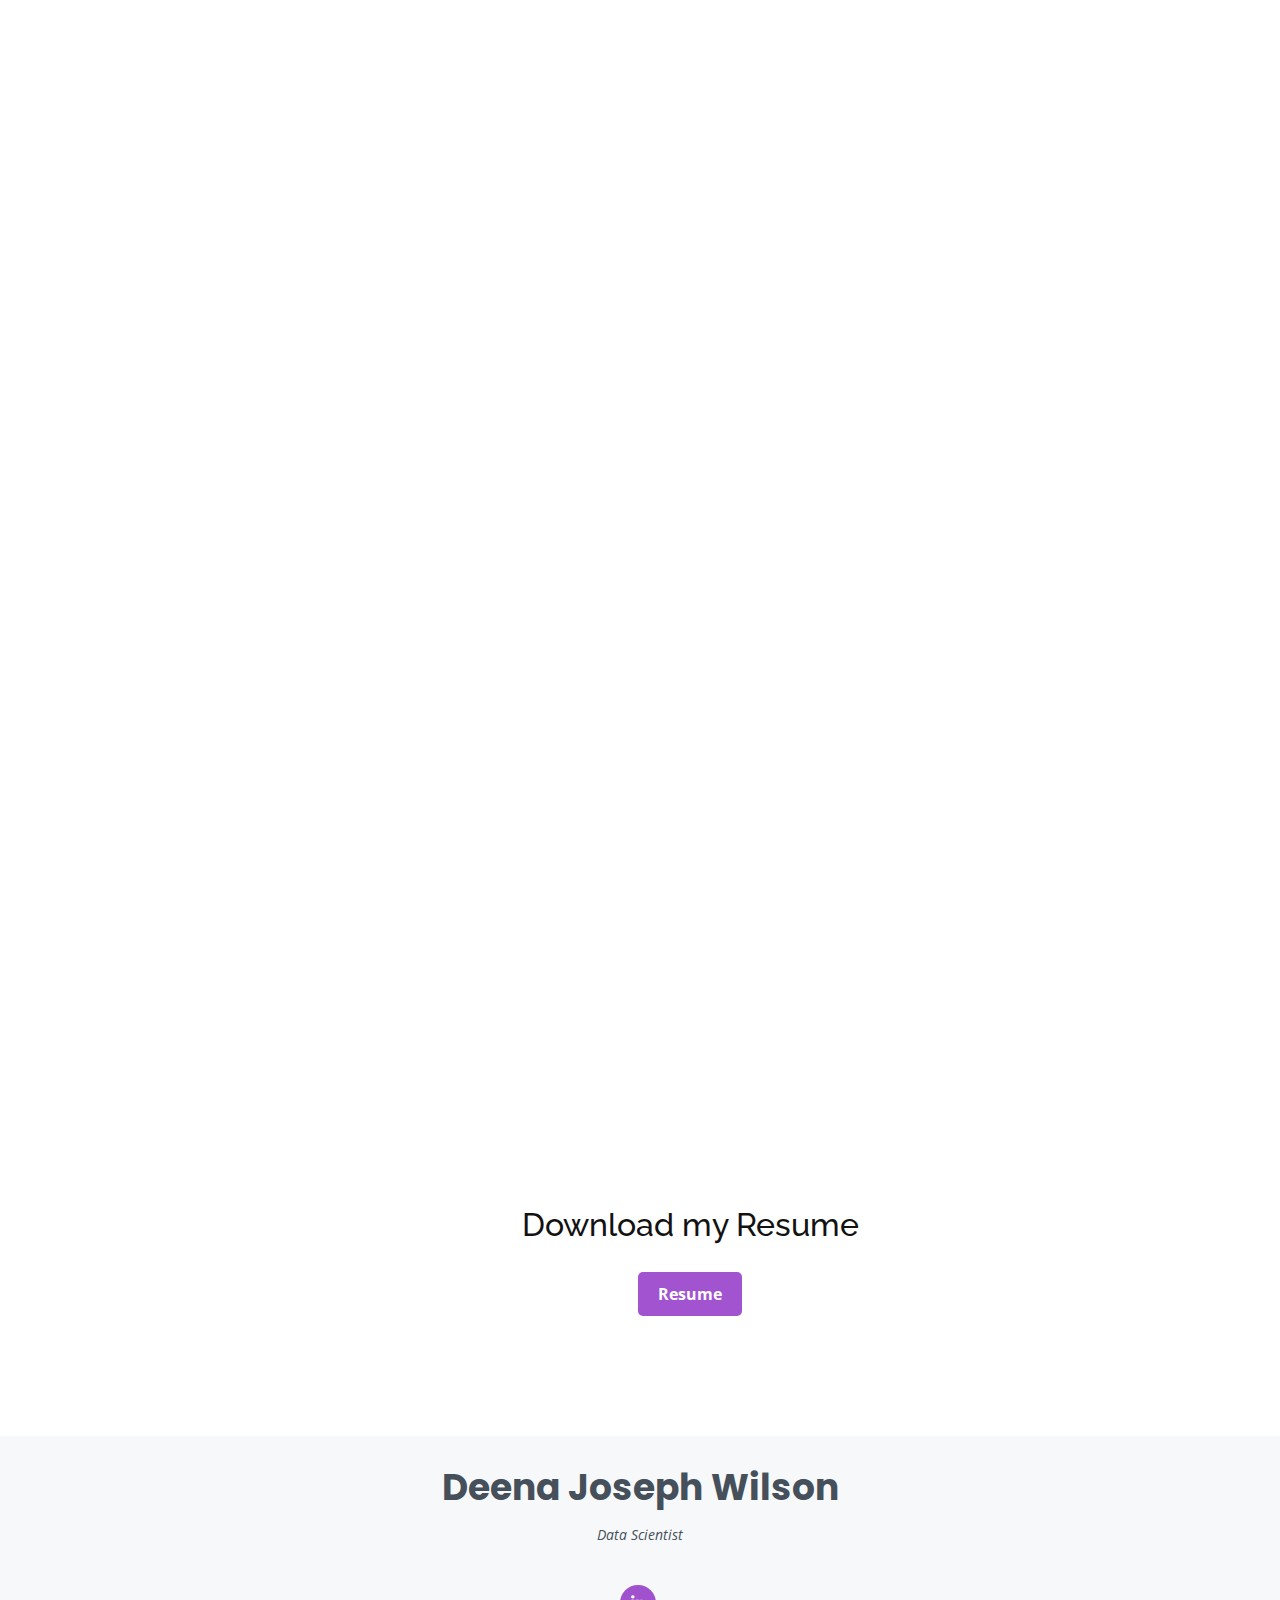
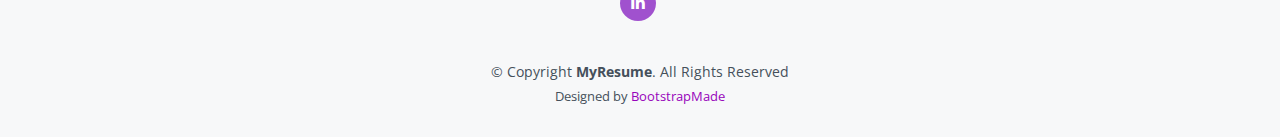
==== commit 84d8d42c: "Update index.html" ====
--- a/index.html
+++ b/index.html
@@ -100,13 +100,25 @@
         <div class="section-title">
           <h2>About</h2>
           <p>
-            I always look forward to grasping knowledge and opportunities to up-skill myself. From my first year onwards, I participated in many hackathons and was part of organizing cultural events. I bagged third in the Maths Olympiads among 150+ groups. 
-            I spent my first year exploring the different domains and learning web development through Django. 
-            I know HTML/CSS and JavaScript. In my second year, I started mainly exploring the field of AI-ML. 
-            I have been practicing many ML and DL algorithms, focusing on NLP. I always believe in being a part of a community that brings out the best in everyone and facilitates a healthy competitive spirit.
-             I love working in groups with like-minded people. I have been a core member of many clubs, including GDSC-IEM and IEM Coding Club. 
-             As a part of our curriculum and for practical knowledge of the skill, I made many projects, the most prominent ones being regression models, and classification models, and currently, under the guidance of a faculty mentor, I am working on neural machine translation.
-            </p>
+            I am passionate about continuously gaining knowledge and seeking opportunities to enhance my skills. From my first year of college, I actively participated in numerous hackathons and played a key role in organizing cultural events.
+             Notably, I secured third place in the Maths Olympiads among over 150 groups. 
+             During my initial year, I explored various domains and developed my web development skills through Django, gaining proficiency in HTML, CSS, and JavaScript.</p>
+
+          <p>In my second year, I delved deeper into the field of AI and ML, focusing particularly on NLP. 
+            I have practiced numerous ML and DL algorithms and honed my expertise in this area. 
+            My love for Mathematics led me to work as a Subject Matter Expert at Hiqqz Academia for eight months, after which I was promoted to Senior SME. 
+            In this role, I taught and resolved queries related to Linear Algebra, Calculus, and Statistics.</p>
+
+          <p>I also had the opportunity to join HINDALCO INDUSTRIES as a Trainee, where I worked on an industry-level project. 
+            My responsibilities included backend development, creating a web form using the ASP.NET Framework, and integrating it with an SQL Database Server.</p>
+
+          <p>I firmly believe in being part of a community that fosters a healthy competitive spirit and brings out the best in everyone. 
+            I thrive in collaborative environments and have been a core member of several clubs, including GDSC-IEM and IEM Coding Club.</p>
+
+          <p>As part of my curriculum and to gain practical knowledge, I have worked on various projects, including regression models and classification models. 
+            Currently, under the guidance of a faculty mentor, I am working on a neural machine translation project. </p>
+
+        <p><b>Fun Fact:</b> I love strumming tunes on the guitar and ukulele. I'm also a huge fan of Robert Langdon, despite his unfortunate status as a fictional character.</p>
         </div>
 
         <div class="row">
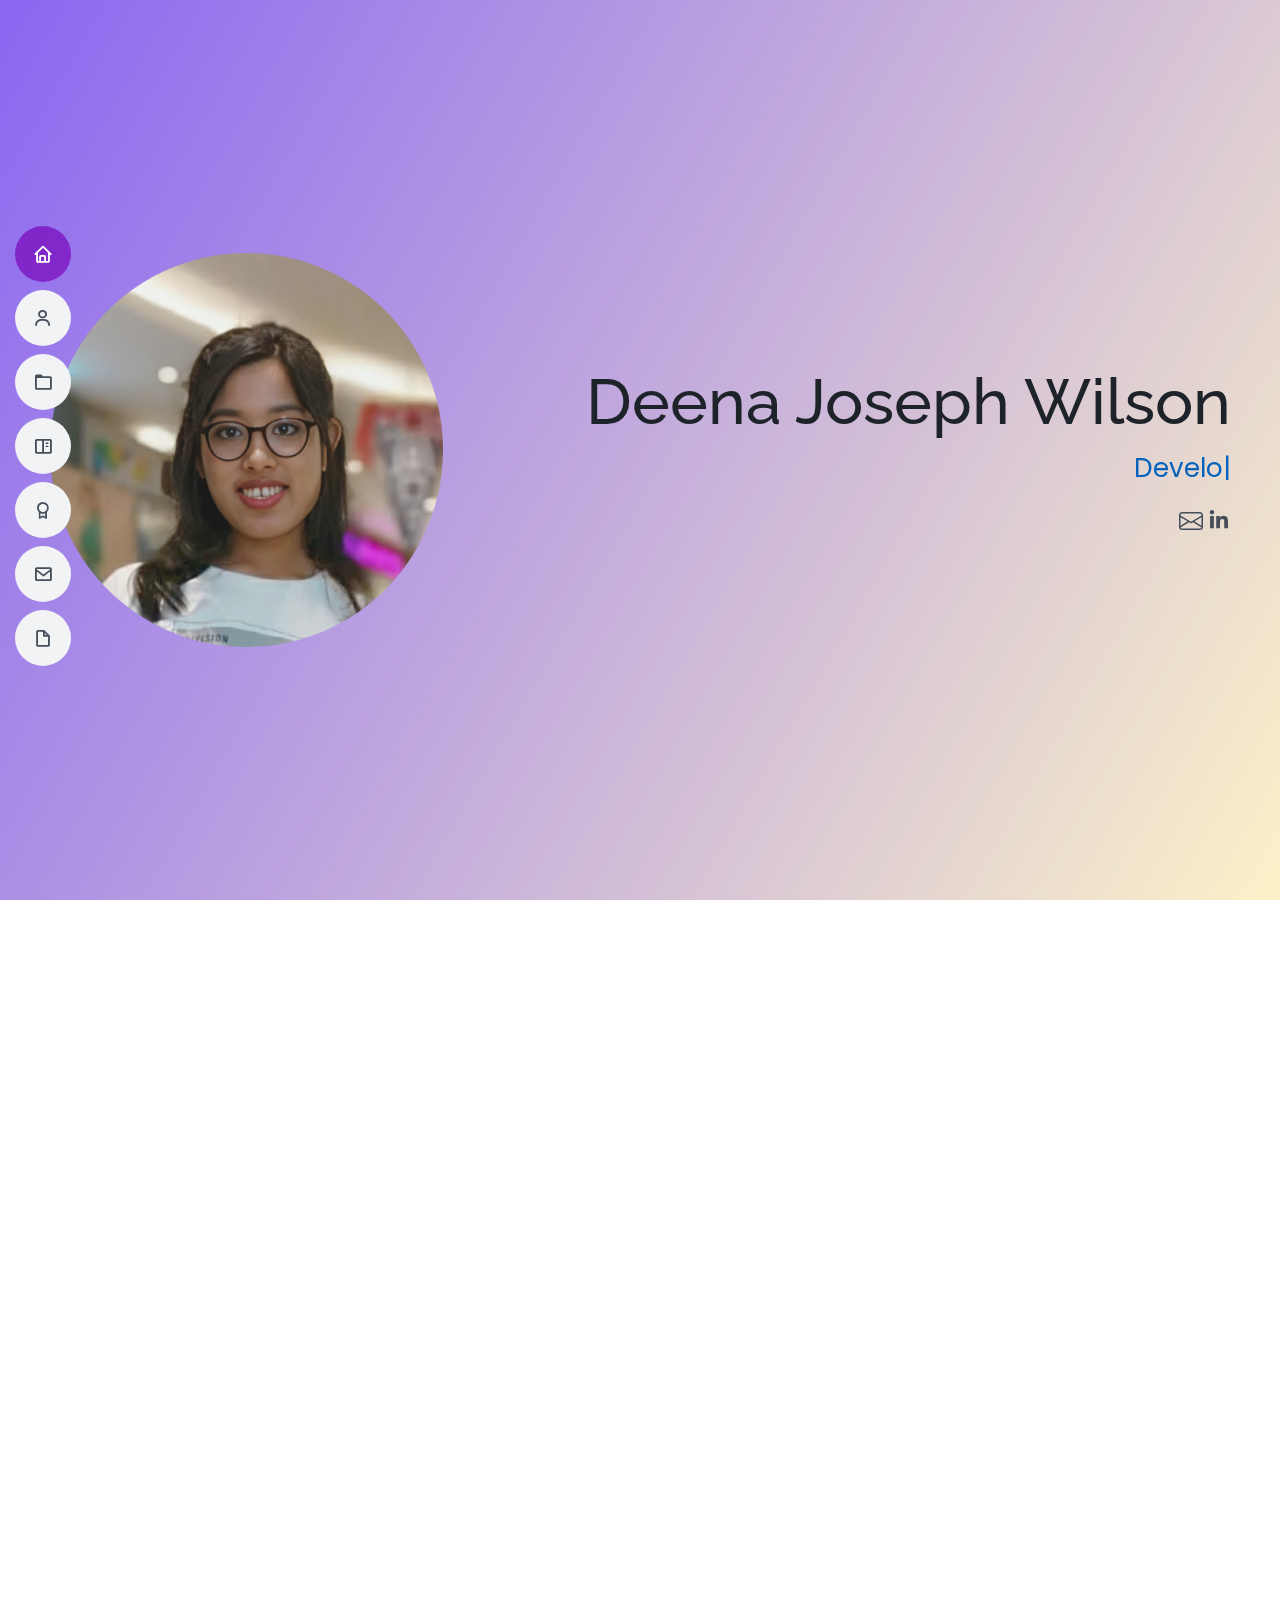
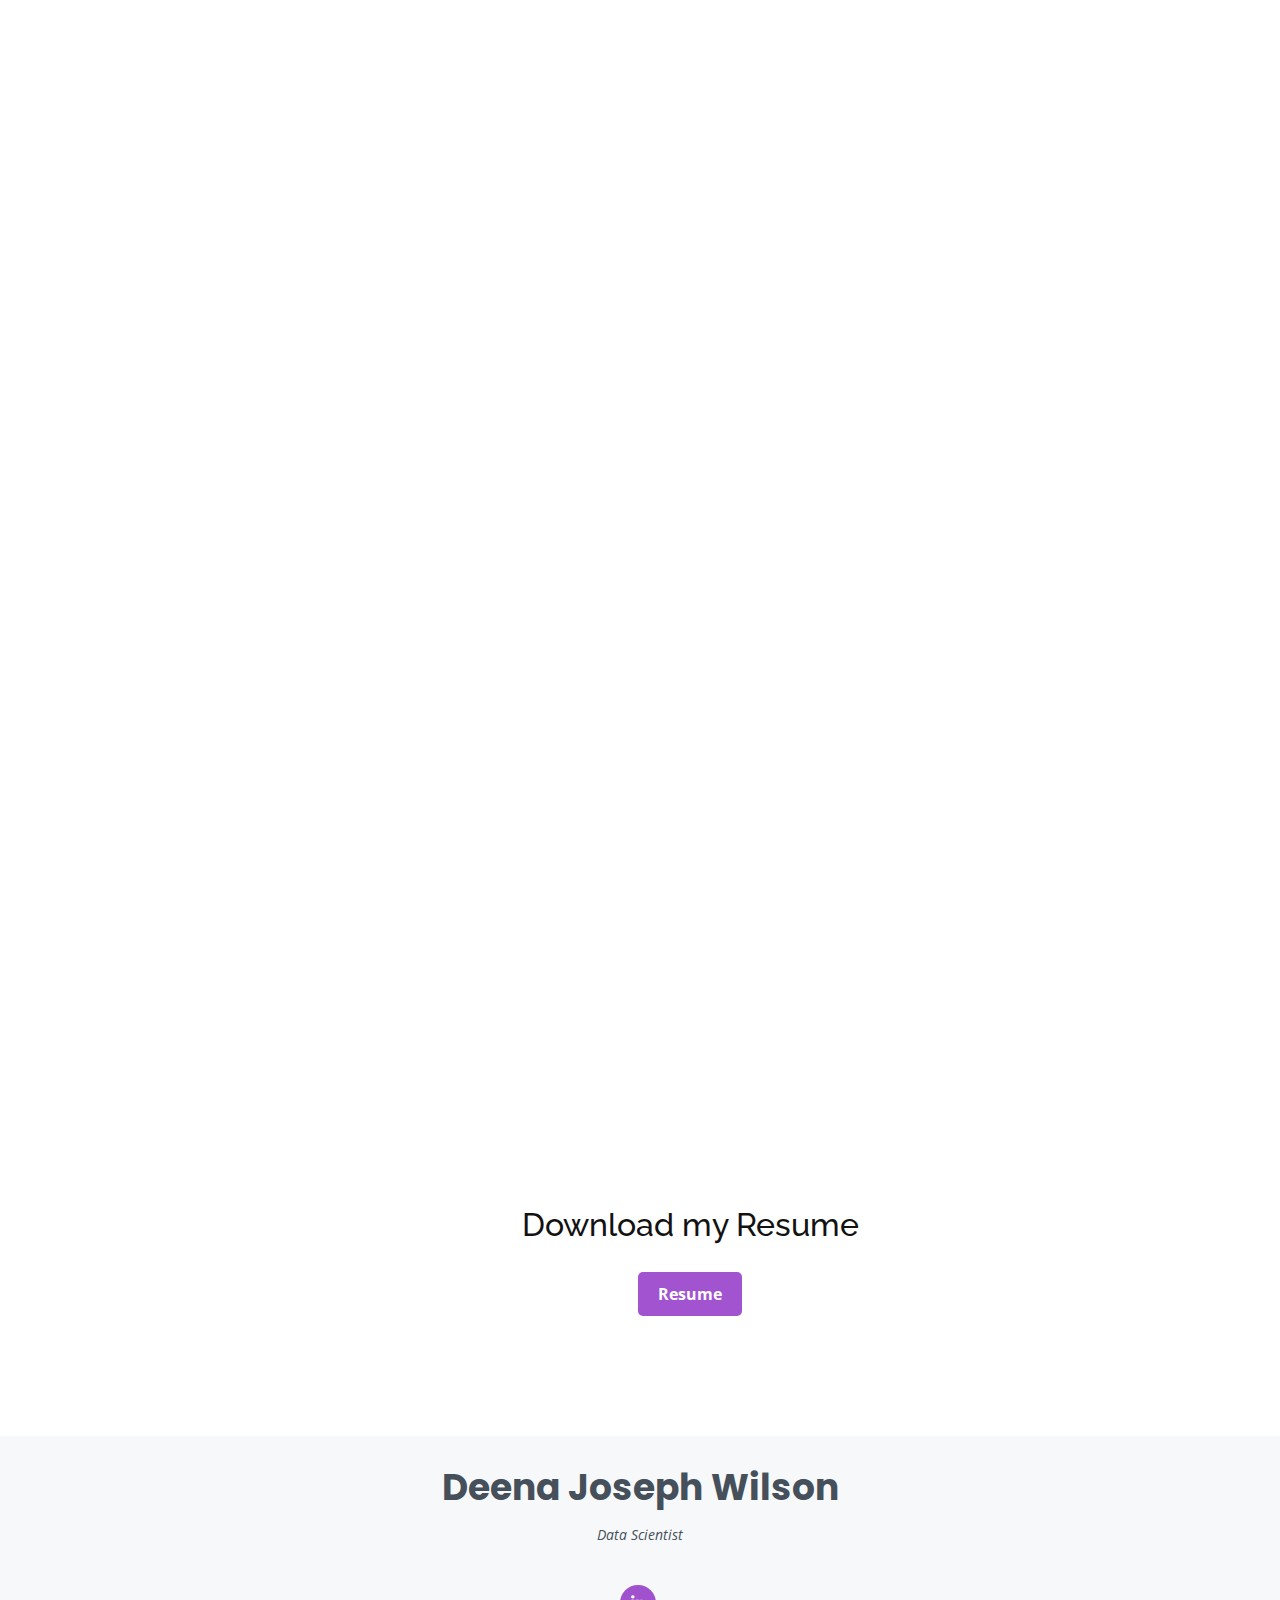
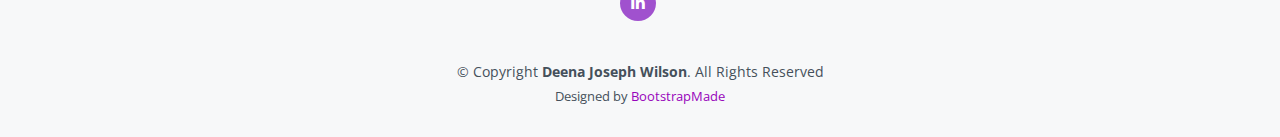
==== commit 15bd9d2b: "Update credits" ====
--- a/index.html
+++ b/index.html
@@ -81,7 +81,7 @@
             <!-- <a href="#" class="twitter"><i class="bx bxl-twitter"></i></a>
             <a href="#" class="facebook"><i class="bx bxl-facebook"></i></a>
             <a href="#" class="instagram"><i class="bx bxl-instagram"></i></a> -->
-            <a href="#" class="email"><i class="bi bi-envelope"></i></a>
+            <a href="mailto:deenawilson100@gmail.com" class="email"><i class="bi bi-envelope"></i></a>
             <a href="https://www.linkedin.com/in/deenawilson/" class="linkedin"><i class="bx bxl-linkedin"></i></a>
             </div>
           <!-- <img src="assets/img/portfolio/profile_img.png" alt="">
@@ -443,7 +443,7 @@
         <a href="https://www.linkedin.com/in/deenawilson/" class="linkedin"><i class="bx bxl-linkedin"></i></a>
       </div>
       <div class="copyright">
-        &copy; Copyright <strong><span>MyResume</span></strong>. All Rights Reserved
+        &copy; Copyright <strong><span>Deena Joseph Wilson</span></strong>. All Rights Reserved
       </div>
       <div class="credits">
         Designed by <a href="https://bootstrapmade.com/">BootstrapMade</a>
--- a/assets/css/style.css
+++ b/assets/css/style.css
@@ -463,6 +463,7 @@
 
 .section-title p {
   margin-bottom: 0;
+  text-align: justify ;
 }
 
 /*--------------------------------------------------------------
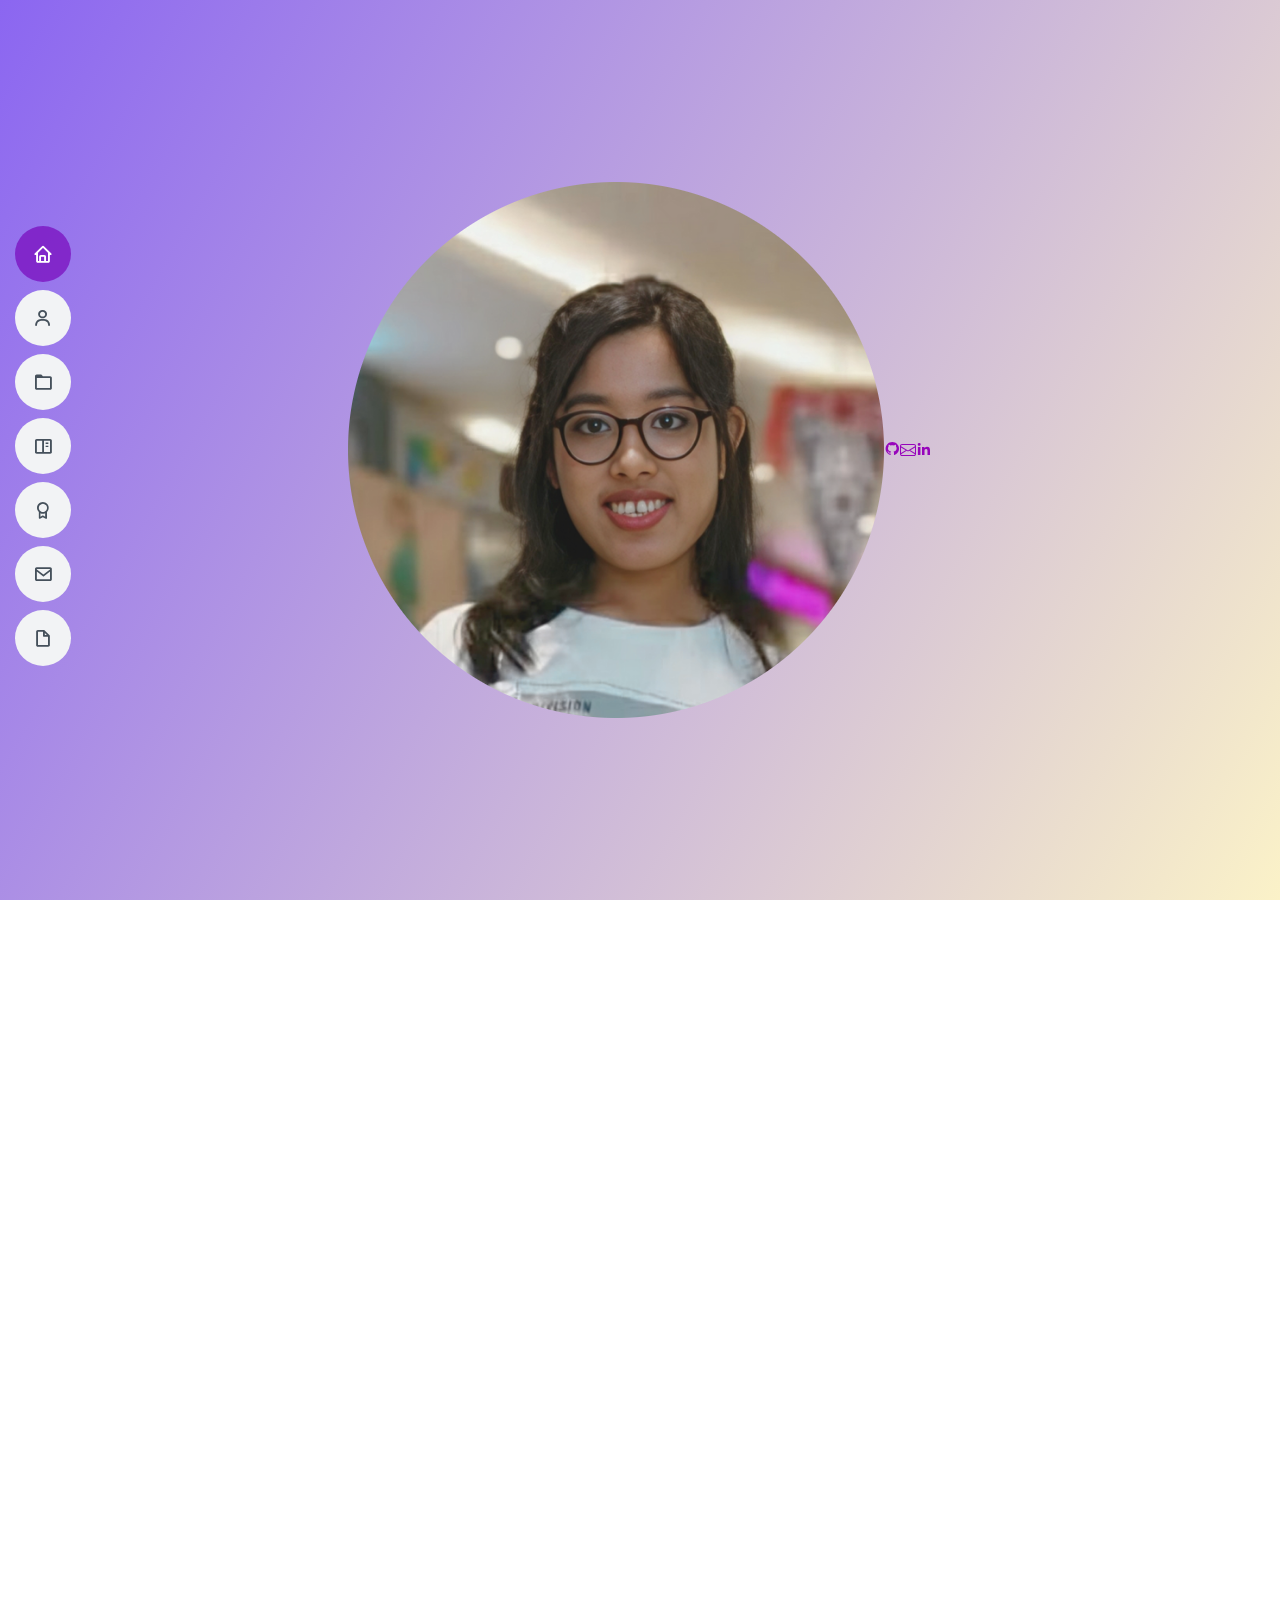
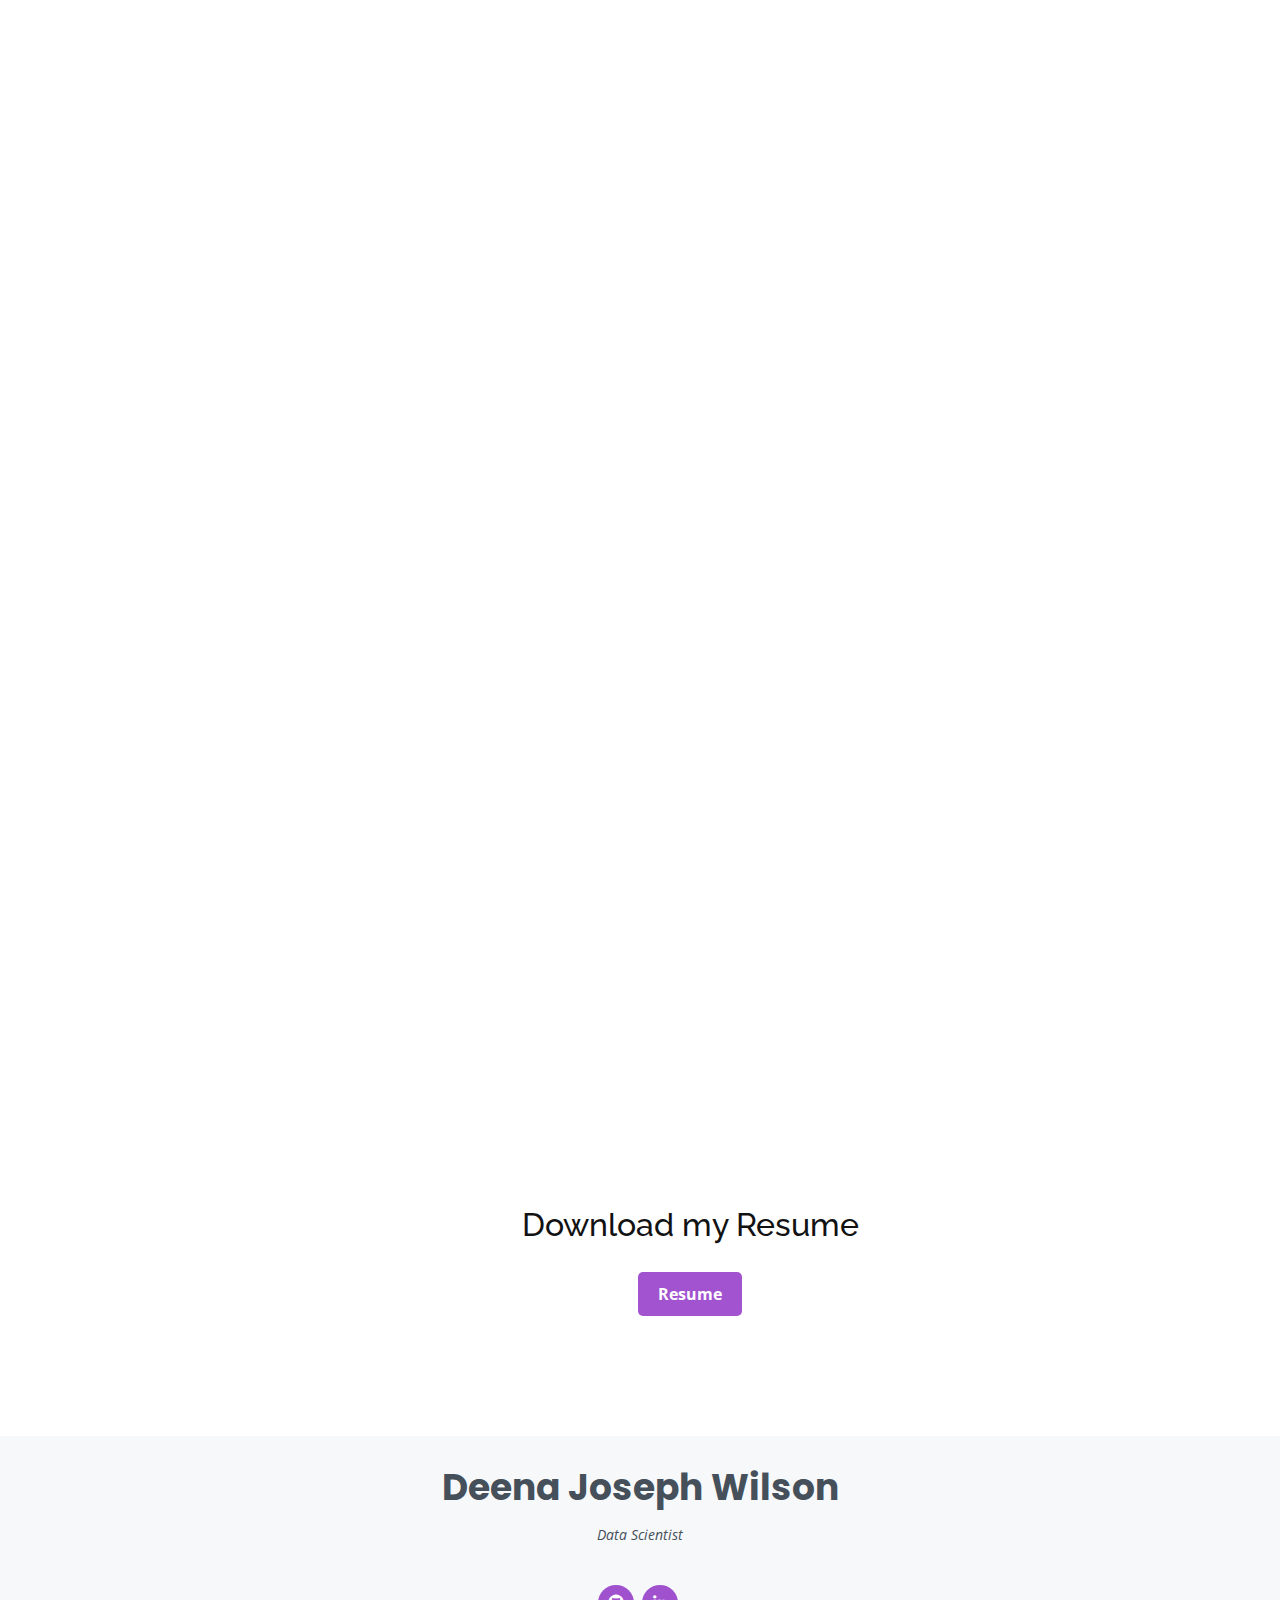
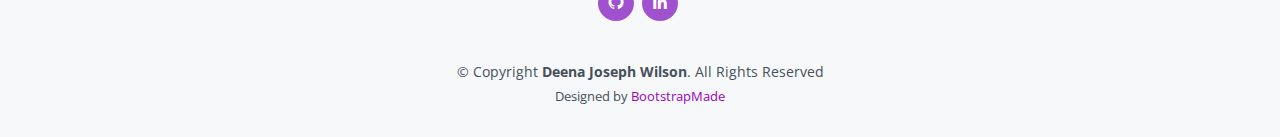
==== commit 17e9446f: "added github link" ====
--- a/index.html
+++ b/index.html
@@ -64,23 +64,14 @@
           <img src="assets/img/portfolio/profile_img.png" alt="">
         </div>
             <!-- <h1 class="text">Deena Joseph Wilson</h1>
-            <p class="text"><span class="typed" data-typed-items="Developer, AI/ML Engineer, NLP"></span></p>
-
-            <div class="social-links">
-             <a href="#" class="twitter"><i class="bx bxl-twitter"></i></a>
-            <a href="#" class="facebook"><i class="bx bxl-facebook"></i></a>
-            <a href="#" class="instagram"><i class="bx bxl-instagram"></i></a>
-            <a href="#" class="email"><i class="bi bi-envelope"></i></a>
-            <a href="#" class="linkedin"><i class="bx bxl-linkedin"></i></a>
-            </div> -->
         <div class="text-container">
           <h1 class="text">Deena Joseph Wilson</h1>
             <p class="text"><span class="typed" data-typed-items="Developer, AI/ML Engineer, NLP"></span></p>
 
             <div class="social-links">
             <!-- <a href="#" class="twitter"><i class="bx bxl-twitter"></i></a>
-            <a href="#" class="facebook"><i class="bx bxl-facebook"></i></a>
-            <a href="#" class="instagram"><i class="bx bxl-instagram"></i></a> -->
+            <a href="#" class="facebook"><i class="bx bxl-facebook"></i></a>-->
+            <a href="https://github.com/deenawilson" class="github"><i class="bx bxl-github"></i></a>
             <a href="mailto:deenawilson100@gmail.com" class="email"><i class="bi bi-envelope"></i></a>
             <a href="https://www.linkedin.com/in/deenawilson/" class="linkedin"><i class="bx bxl-linkedin"></i></a>
             </div>
@@ -439,7 +430,7 @@
       <h3>Deena Joseph Wilson</h3>
       <p>Data Scientist</p>
       <div class="social-links">
-<!--         <a href="#" class="twitter"><i class="bx bxl-twitter"></i></a> -->
+        <a href="https://github.com/deenawilson" class="github"><i class="bx bxl-github"></i></a>
         <a href="https://www.linkedin.com/in/deenawilson/" class="linkedin"><i class="bx bxl-linkedin"></i></a>
       </div>
       <div class="copyright">
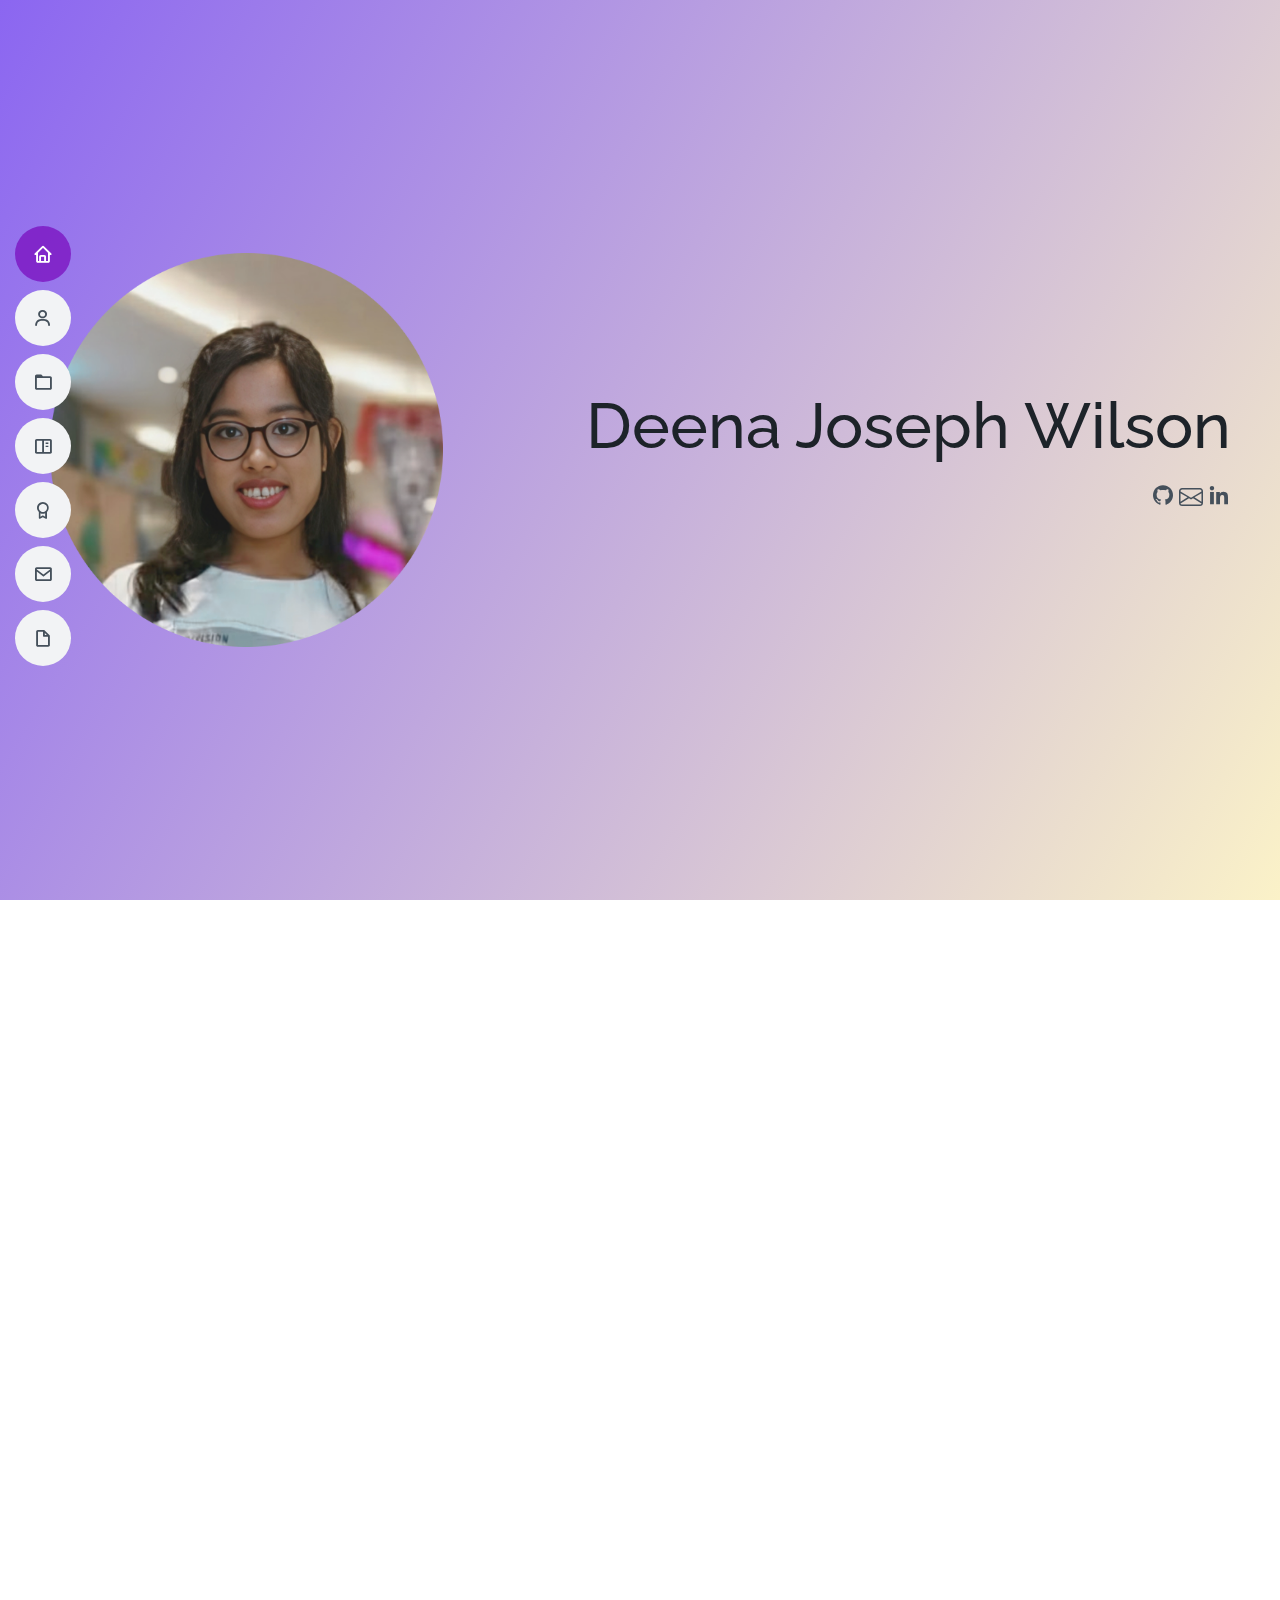
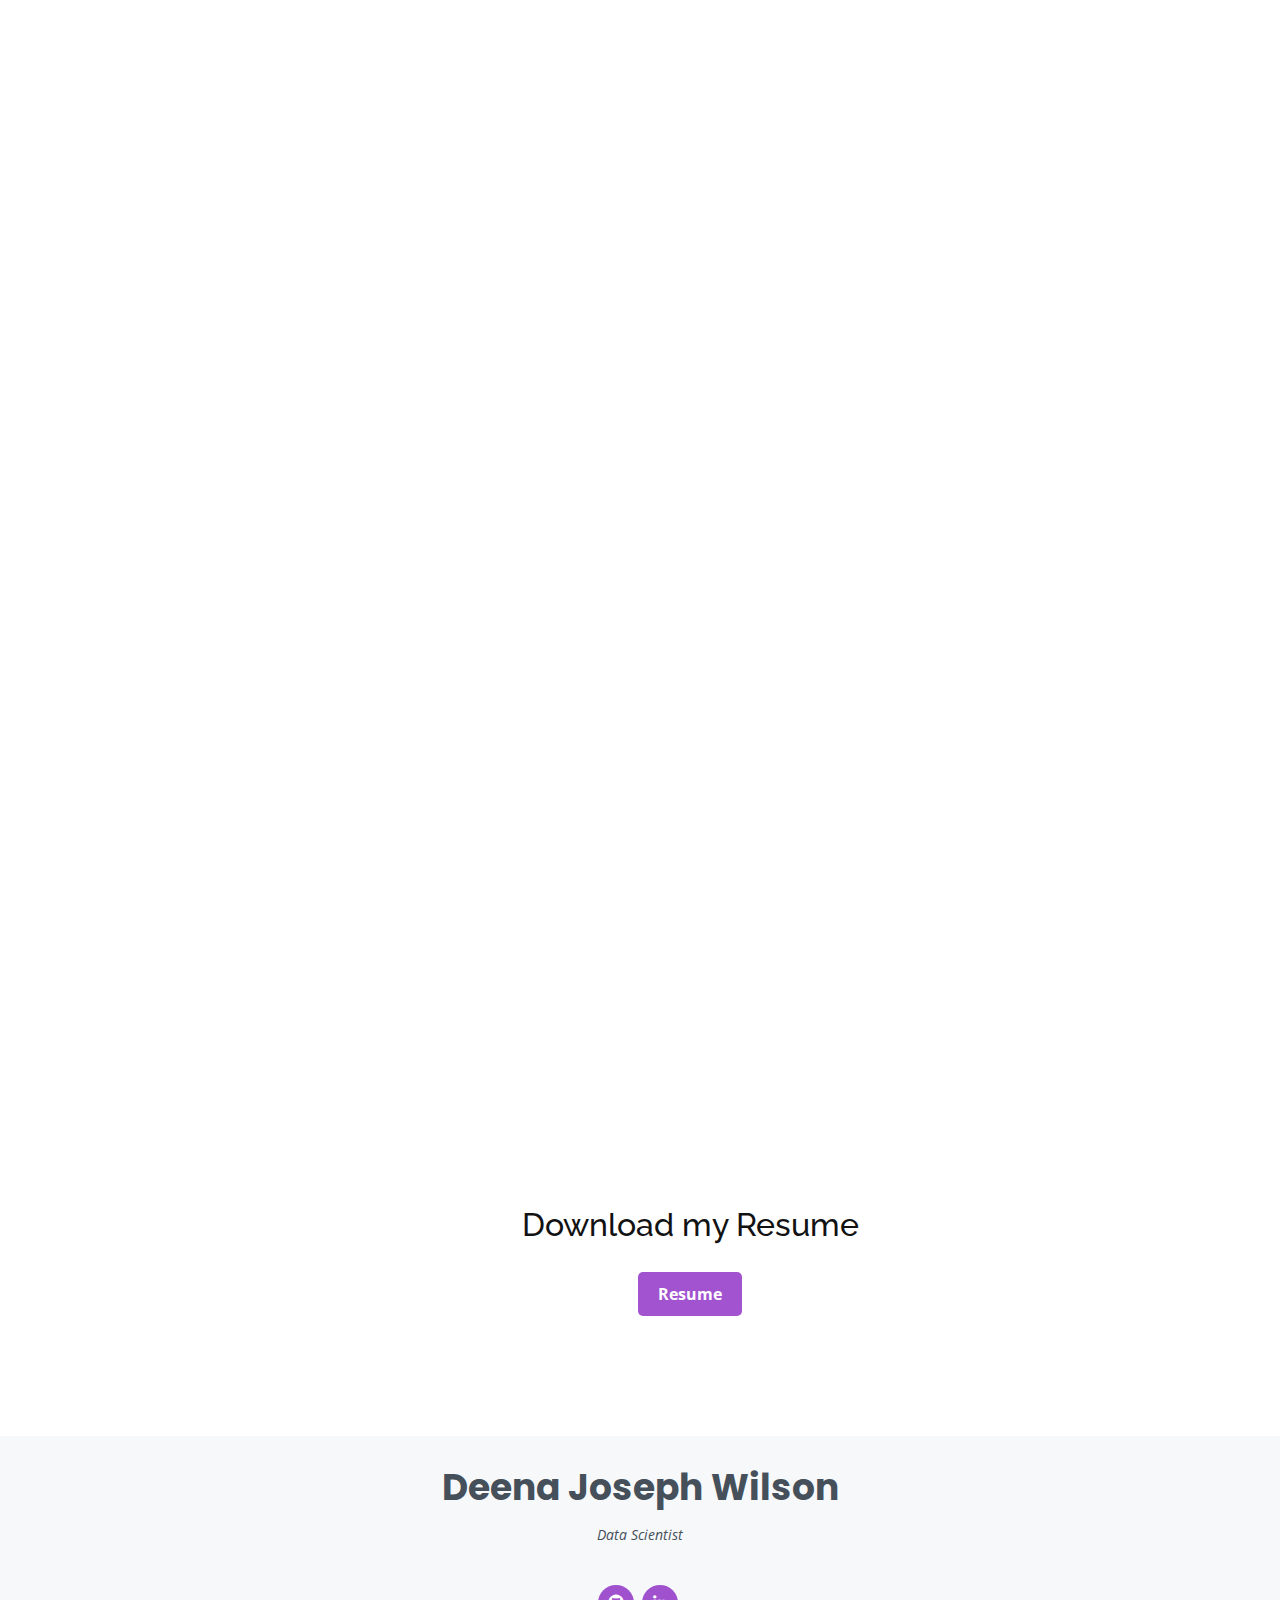
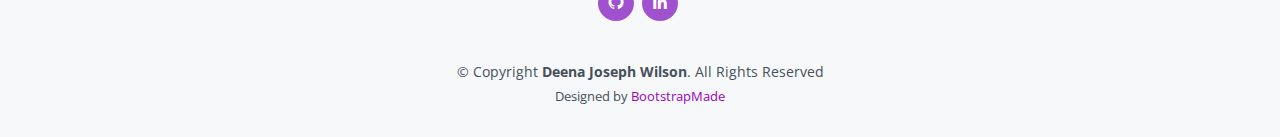
==== commit 0338e4dc: "Update index.html" ====
--- a/index.html
+++ b/index.html
@@ -5,7 +5,7 @@
   <meta charset="utf-8">
   <meta content="width=device-width, initial-scale=1.0" name="viewport">
 
-  <title>DeenaWilson_Portfolio</title>
+  <title>Deena's Portfolio</title>
   <meta content="" name="description">
   <meta content="" name="keywords">
 
@@ -63,11 +63,8 @@
         <div class="profile">
           <img src="assets/img/portfolio/profile_img.png" alt="">
         </div>
-            <!-- <h1 class="text">Deena Joseph Wilson</h1>
         <div class="text-container">
-          <h1 class="text">Deena Joseph Wilson</h1>
-            <p class="text"><span class="typed" data-typed-items="Developer, AI/ML Engineer, NLP"></span></p>
-
+            <h1 class="text">Deena Joseph Wilson</h1>
             <div class="social-links">
             <!-- <a href="#" class="twitter"><i class="bx bxl-twitter"></i></a>
             <a href="#" class="facebook"><i class="bx bxl-facebook"></i></a>-->
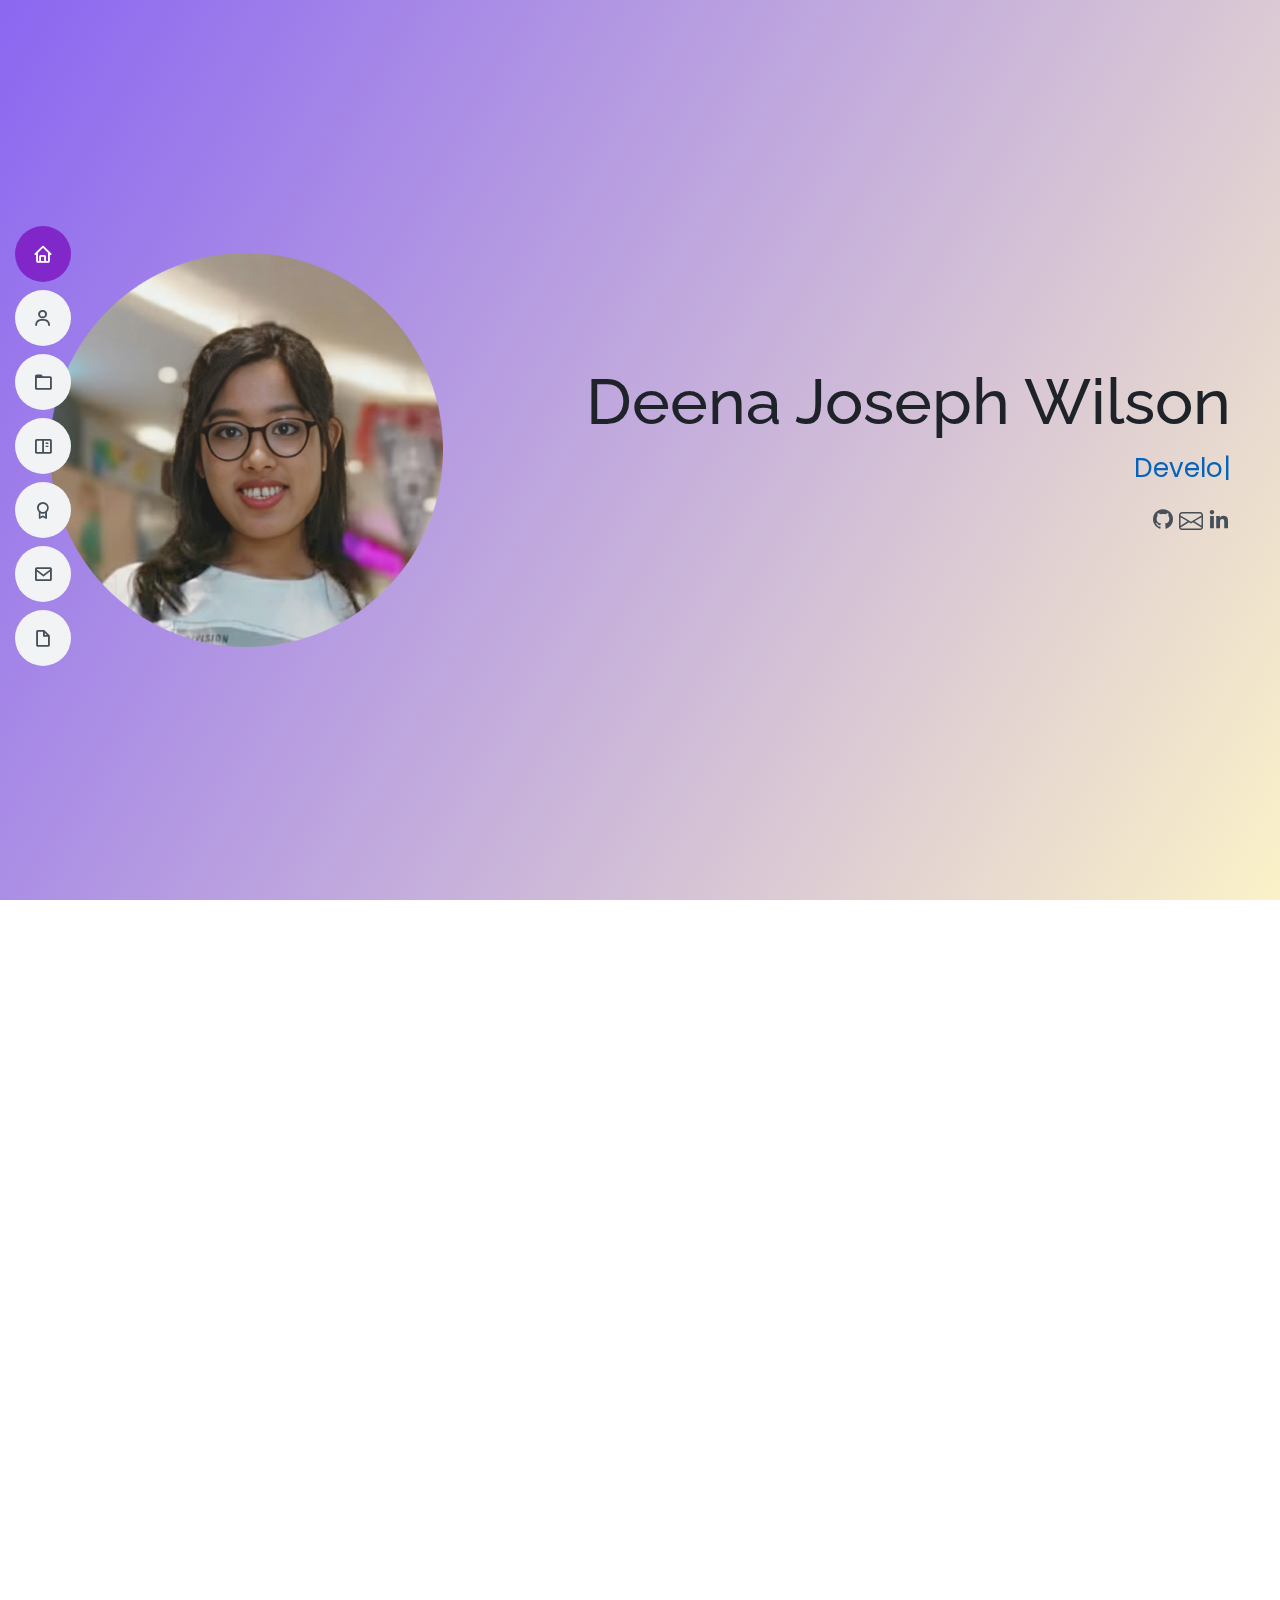
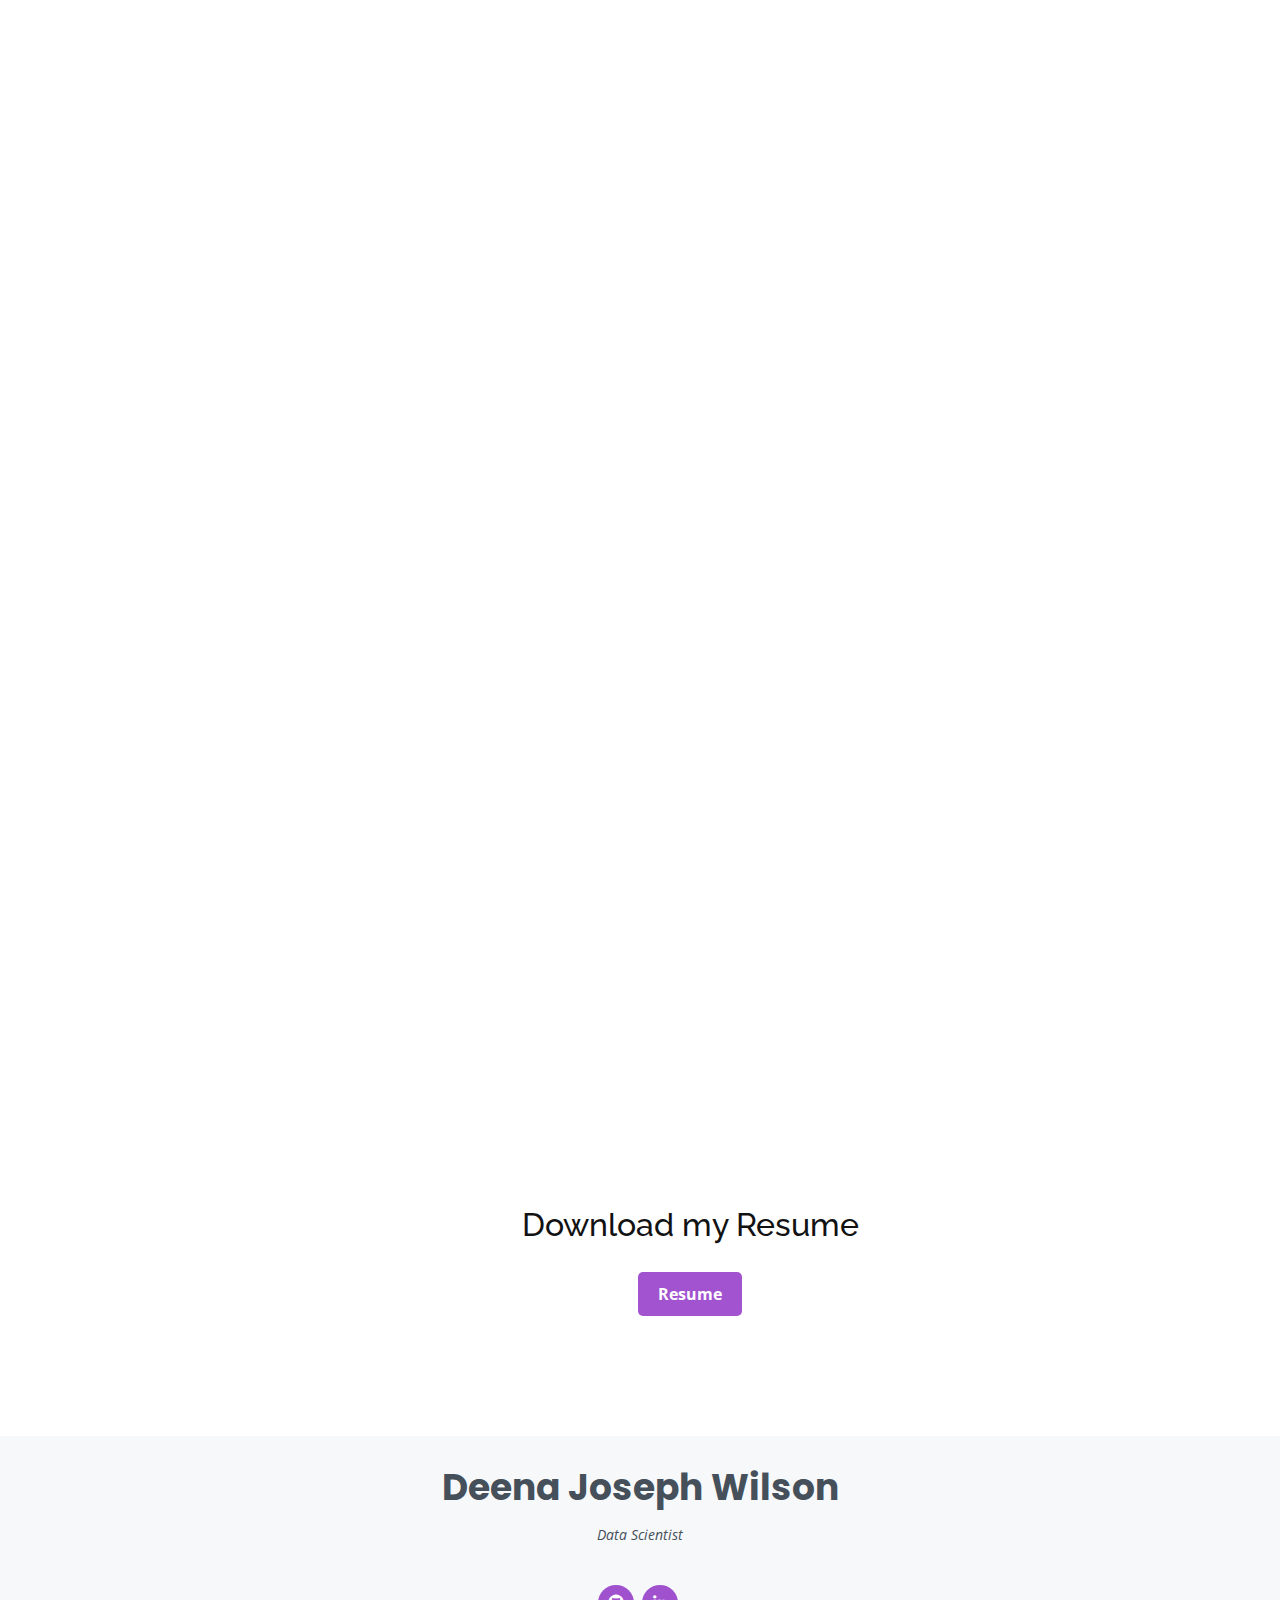
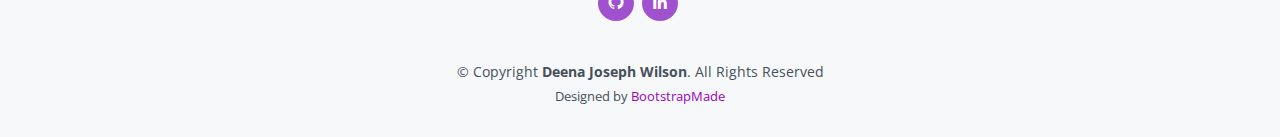
==== commit 329265b6: "Update index.html" ====
--- a/index.html
+++ b/index.html
@@ -64,7 +64,9 @@
           <img src="assets/img/portfolio/profile_img.png" alt="">
         </div>
         <div class="text-container">
-            <h1 class="text">Deena Joseph Wilson</h1>
+          <h1 class="text">Deena Joseph Wilson</h1>
+            <p class="text"><span class="typed" data-typed-items="Developer, AI/ML Engineer, NLP"></span></p>
+
             <div class="social-links">
             <!-- <a href="#" class="twitter"><i class="bx bxl-twitter"></i></a>
             <a href="#" class="facebook"><i class="bx bxl-facebook"></i></a>-->
